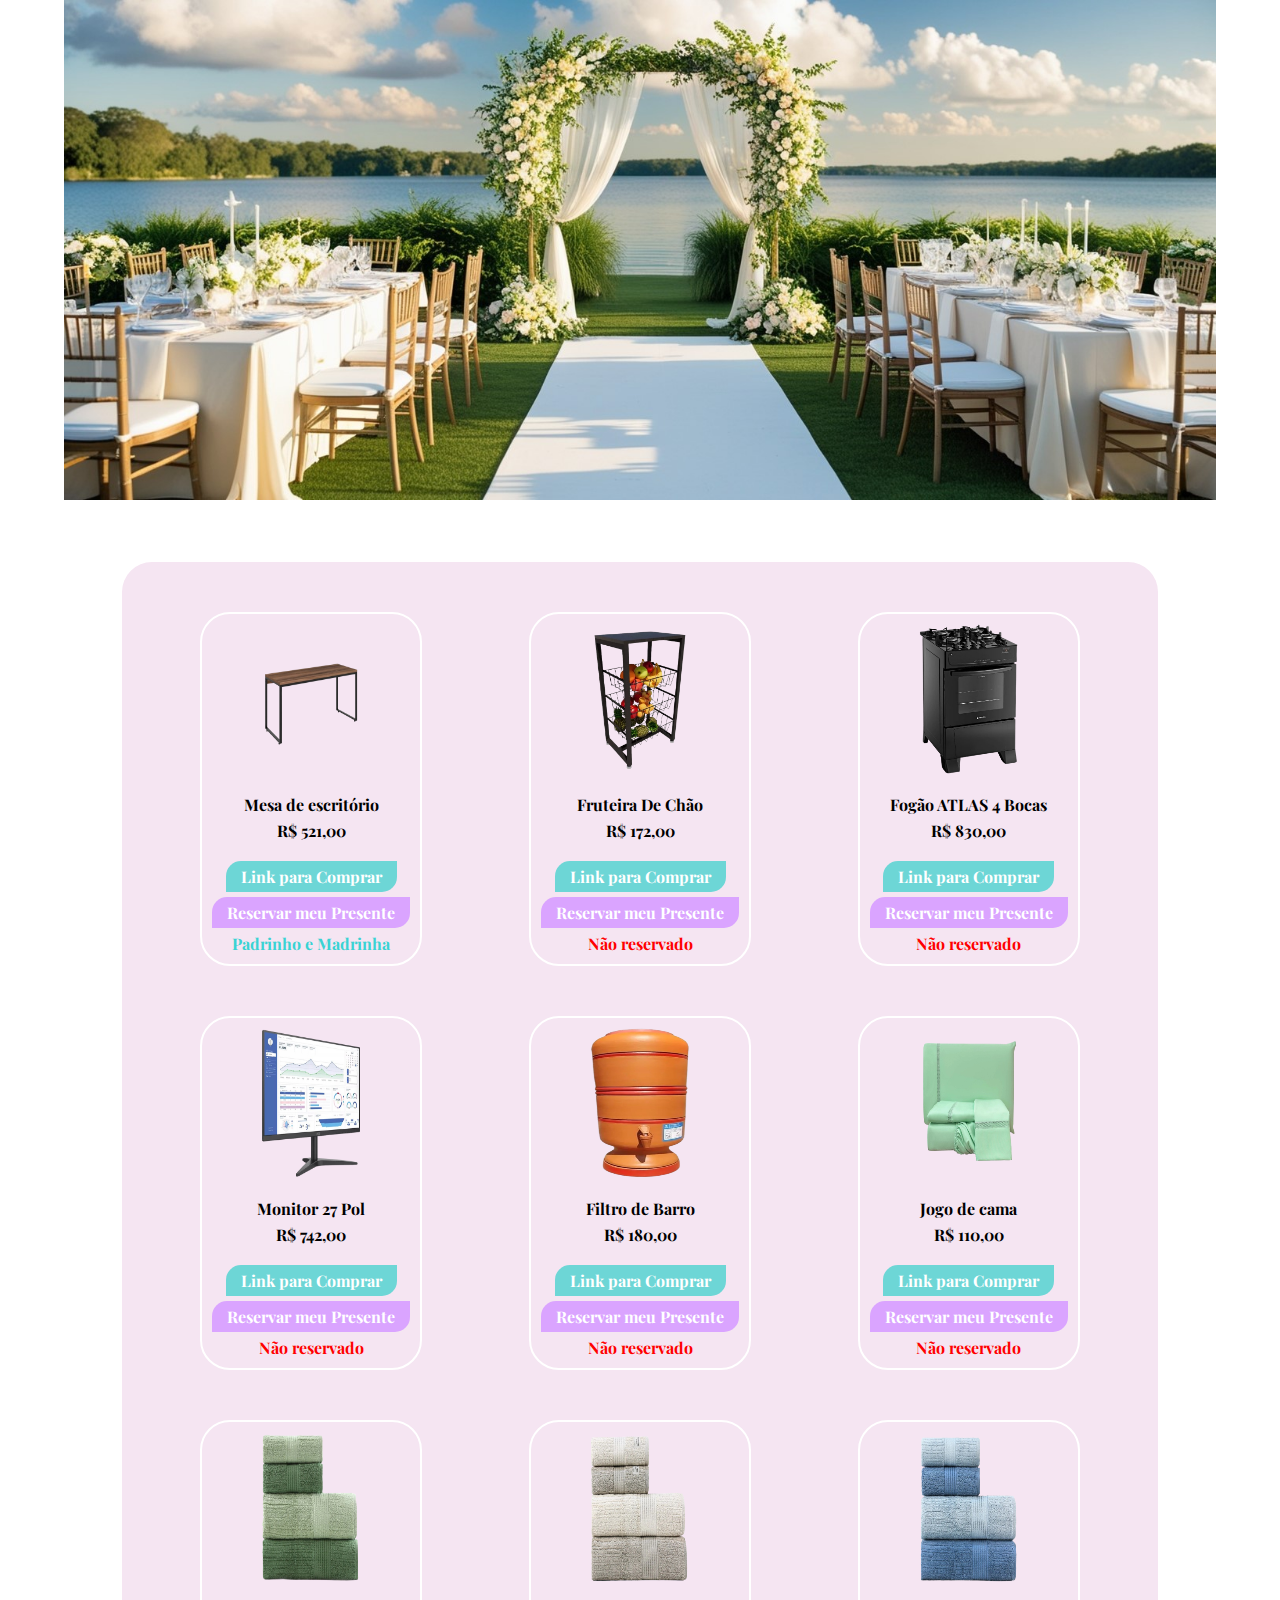
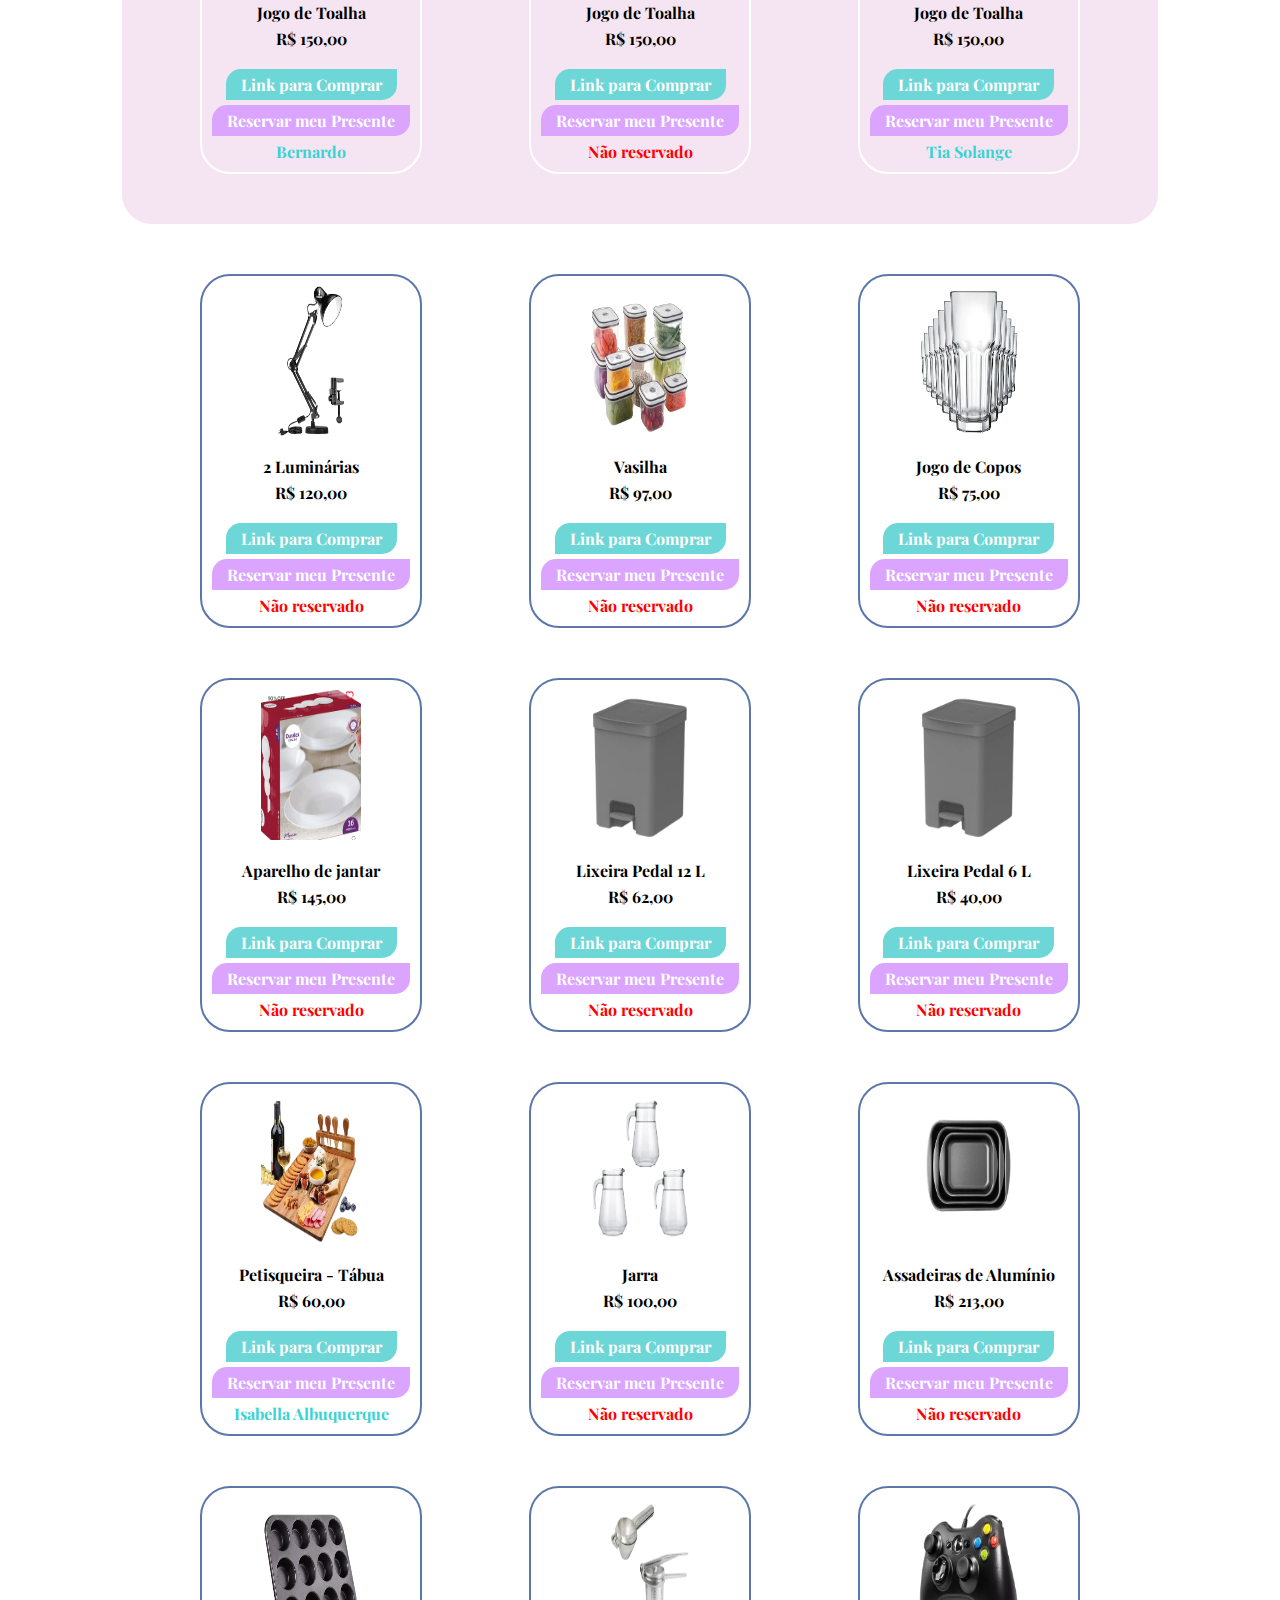
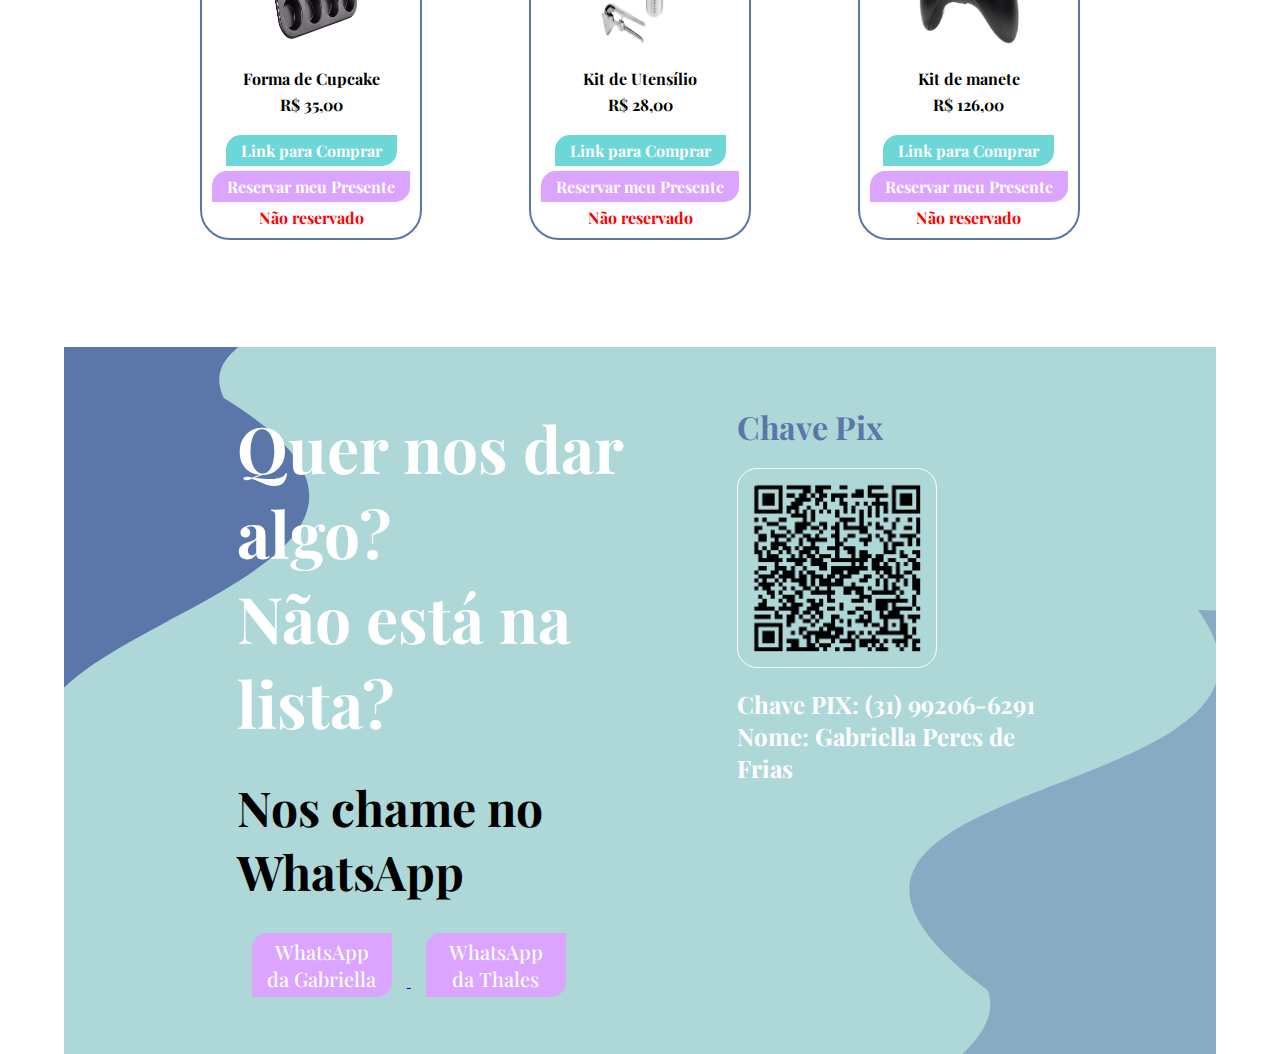
==== presentsList.html @ f5ca7edd "Bernado" ====
<!DOCTYPE html>
<html lang="pt-br">
<head>
    <meta charset="UTF-8">
    <meta name="viewport" content="width=device-width, initial-scale=1.0">
    <title>Thales & Gabriella</title>
    <link rel="stylesheet" href="styleList.css">
</head>
<body>

    <div class="apresentation">
        <img src="./assignments/banner.jpg" alt="Logo">

    </div>

    <div class="presents">
        <div>
            <div id="priority">

                <div id="item">
                    <img src="./assignments/itens/mesaescritório.png" alt="present1">
                    <div id="name-list">
                        <h5>Mesa de escritório</h5>
                        <h5>R$ 521,00</h5>
                    </div>
                    <div id="item-buttons">
                        <a href="https://www.mobly.com.br/mesa-de-escritorio-kuandra-nogal-e-preta-1003998.html?spall_source=especiais&custom_campaign=shop_pmax_1p_desks_and_office_tables&custom_source=google&custom_medium=cpc&gad_source=4&gclid=CjwKCAjw3624BhBAEiwAkxgTOrHjmh7e4DDHDjhn88ZBFizrBWQK5Ic9DNgytao1dRljSRfGmDB5BBoClmcQAvD_BwE" target="_blank" rel="noopener noreferrer">
                            <button class="default-button"><h5>Link para Comprar</h5></button>
                        </a>

                        <a href="https://api.whatsapp.com/send?phone=55031992066291&text=Olá!%20Gostaria%20de%20presentear%20com%20uma%20mesa%20de%20escritório!" target="_blank" rel="noopener noreferrer">
                            <button class="default-button detach"><h5>Reservar meu Presente</h5></button>
                        </a>
                        <h5 class="textGreen">Padrinho e Madrinha</h5>
                    </div>
                </div>

                <div id="item">
                    <img src="./assignments/itens/fruteira.png" alt="present1">
                    <div id="name-list">
                        <h5>Fruteira De Chão</h5>
                        <h5>R$ 172,00</h5>
                    </div>
                    <div id="item-buttons">
                        <a href="https://produto.mercadolivre.com.br/MLB-3390074797-fruteira-de-cho-em-aco-cozinha-suporte-bebedouro-preto-_JM?matt_tool=63065976&matt_word=&matt_source=google&matt_campaign_id=14302215534&matt_ad_group_id=154967597988&matt_match_type=&matt_network=g&matt_device=c&matt_creative=649487315899&matt_keyword=&matt_ad_position=&matt_ad_type=pla&matt_merchant_id=536139157&matt_product_id=MLB3390074797&matt_product_partition_id=1960832236233&matt_target_id=pla-1960832236233&cq_src=google_ads&cq_cmp=14302215534&cq_net=g&cq_plt=gp&cq_med=pla&gad_source=1&gclid=CjwKCAjw0t63BhAUEiwA5xP54Vy4h9uOBTqBxGV52U4F3Yks65NATd4y_Z4KqpwHAF-Oh0cDyLsN_xoCoXEQAvD_BwE" target="_blank" rel="noopener noreferrer">
                            <button class="default-button"><h5>Link para Comprar</h5></button>
                        </a>

                        <a href="https://api.whatsapp.com/send?phone=55031992066291&text=Olá!%20Gostaria%20de%20presentear%20com%20uma%20fruteira!" target="_blank" rel="noopener noreferrer">
                            <button class="default-button detach"><h5>Reservar meu Presente</h5></button>
                        </a>
                        <h5>Não reservado</h5>
                    </div>
                </div>

                <div id="item">
                    <img src="./assignments/itens/fogao.png" alt="present1">
                    <div id="name-list">
                        <h5>Fogão ATLAS 4 Bocas</h5>
                        <h5>R$ 830,00</h5>
                    </div>
                    <div id="item-buttons">
                        <a href="https://www.amazon.com.br/Atlas-M%C3%B4naco-Top-Glass-Acendimento/dp/B089WKK8N7/ref=asc_df_B089WKK8N7/?tag=googleshopp00-20&linkCode=df0&hvadid=709884460969&hvpos=&hvnetw=g&hvrand=13196631665254186489&hvpone=&hvptwo=&hvqmt=&hvdev=c&hvdvcmdl=&hvlocint=&hvlocphy=1001566&hvtargid=pla-993215059873&psc=1&mcid=801c6a973ff33cdc92ac0208add826c9&gad_source=1" target="_blank" rel="noopener noreferrer">
                            <button class="default-button"><h5>Link para Comprar</h5></button>
                        </a>

                        <a href="https://api.whatsapp.com/send?phone=55031992066291&text=Olá!%20Gostaria%20de%20presentear%20com%20um%20fogão%204%20bocas!" target="_blank" rel="noopener noreferrer">
                            <button class="default-button detach"><h5>Reservar meu Presente</h5></button>
                        </a>
                        <h5>Não reservado</h5>
                    </div>
                </div>

                <div id="item">
                    <img src="./assignments/itens/monitor.png" alt="present1">
                    <div id="name-list">
                        <h5>Monitor 27 Pol</h5>
                        <h5>R$ 742,00</h5>
                    </div>
                    <div id="item-buttons">
                        <a href="https://www.mercadolivre.com.br/monitor-gamer-aoc-b1-led-preto-127220v/p/MLB23210605?item_id=MLB3743058927&from=gshop&matt_tool=39437454&matt_word=&matt_source=google&matt_campaign_id=14303413652&matt_ad_group_id=125984292877&matt_match_type=&matt_network=g&matt_device=c&matt_creative=539354956548&matt_keyword=&matt_ad_position=&matt_ad_type=pla&matt_merchant_id=735098660&matt_product_id=MLB23210605-product&matt_product_partition_id=2269213519673&matt_target_id=aud-2264092954050:pla-2269213519673&cq_src=google_ads&cq_cmp=14303413652&cq_net=g&cq_plt=gp&cq_med=pla&gad_source=1&gclid=CjwKCAjw0t63BhAUEiwA5xP54RI8m-_hiDNHOG1oFNeLRHCeJEnhPobvWhyjLPQV4cDlGRYR2ACtmRoC040QAvD_BwE#reviews" target="_blank" rel="noopener noreferrer">
                            <button class="default-button"><h5>Link para Comprar</h5></button>
                        </a>

                        <a href="https://api.whatsapp.com/send?phone=55031992066291&text=Olá!%20Gostaria%20de%20presentear%20com%20um%20monitor!" target="_blank" rel="noopener noreferrer">
                            <button class="default-button detach"><h5>Reservar meu Presente</h5></button>
                        </a>
                        <h5>Não reservado</h5>
                    </div>
                </div>

                <div id="item">
                    <img src="./assignments/itens/filtro.png" alt="present1">
                    <div id="name-list">
                        <h5>Filtro de Barro</h5>
                        <h5>R$ 180,00</h5>
                    </div>
                    <div id="item-buttons">
                        <a href="https://www.amazon.com.br/Filtro-Barro-Litros-Litros-Tripla/dp/B0CJWR91D6/ref=asc_df_B0CJWR91D6/?tag=googleshopp00-20&linkCode=df0&hvadid=709964506265&hvpos=&hvnetw=g&hvrand=9336614200508796860&hvpone=&hvptwo=&hvqmt=&hvdev=c&hvdvcmdl=&hvlocint=&hvlocphy=1001566&hvtargid=pla-2245463288626&psc=1&mcid=0fa1f45ac6c538e6aee7309c51bd3e51&gad_source=1" target="_blank" rel="noopener noreferrer">
                            <button class="default-button"><h5>Link para Comprar</h5></button>
                        </a>

                        <a href="https://api.whatsapp.com/send?phone=55031992066291&text=Olá!%20Gostaria%20de%20presentear%20com%20um%20filtro%20de%20barro!" target="_blank" rel="noopener noreferrer">
                            <button class="default-button detach"><h5>Reservar meu Presente</h5></button>
                        </a>
                        <h5>Não reservado</h5>
                    </div>
                </div>

                <div id="item">
                    <img src="./assignments/itens/jogo-cama.png" alt="present1">
                    <div id="name-list">
                        <h5>Jogo de cama</h5>
                        <h5>R$ 110,00</h5>
                    </div>
                    <div id="item-buttons">
                        <a href="https://www.decorativaenxovais.com.br/cama-queen/jogo-cama-percal-300-fios-guipir-ponto-infinito-casal-04-pecas-tiffany" target="_blank" rel="noopener noreferrer">
                            <button class="default-button"><h5>Link para Comprar</h5></button>
                        </a>

                        <a href="https://api.whatsapp.com/send?phone=55031992066291&text=Olá!%20Gostaria%20de%20presentear%20com%20um%20jogo%20de%20cama%20casal!" target="_blank" rel="noopener noreferrer">
                            <button class="default-button detach"><h5>Reservar meu Presente</h5></button>
                        </a>
                        <h5>Não reservado</h5>
                    </div>
                </div>

                <div id="item">
                    <img src="./assignments/itens/jogo-toalha-verde.png" alt="present1">
                    <div id="name-list">
                        <h5>Jogo de Toalha</h5>
                        <h5>R$ 150,00</h5>
                    </div>
                    <div id="item-buttons">
                        <a href="https://www.firstclass.com.br/jogo-banho-4-pecas-chronos-fio-penteado---1246-1266-palme/p" target="_blank" rel="noopener noreferrer">
                            <button class="default-button"><h5>Link para Comprar</h5></button>
                        </a>

                        <a href="https://api.whatsapp.com/send?phone=55031992066291&text=Olá!%20Gostaria%20de%20presentear%20com%20um%20kit%20de%20toalhas%20verde!" target="_blank" rel="noopener noreferrer">
                            <button class="default-button detach"><h5>Reservar meu Presente</h5></button>
                        </a>
                        <h5 class="textGreen">Bernardo</h5>
                    </div>
                </div>

                <div id="item">
                    <img src="./assignments/itens/jogo-toalha-bege.png" alt="present1">
                    <div id="name-list">
                        <h5>Jogo de Toalha</h5>
                        <h5>R$ 150,00</h5>
                    </div>
                    <div id="item-buttons">
                        <a href="https://www.firstclass.com.br/jogo-banho-4-pecas-chronos-fio-penteado---7160-7130begeclaro---atmosfera/p" target="_blank" rel="noopener noreferrer">
                            <button class="default-button"><h5>Link para Comprar</h5></button>
                        </a>

                        <a href="https://api.whatsapp.com/send?phone=55031992066291&text=Olá!%20Gostaria%20de%20presentear%20com%20um%20kit%20de%20toalhas%20bege!" target="_blank" rel="noopener noreferrer">
                            <button class="default-button detach"><h5>Reservar meu Presente</h5></button>
                        </a>
                        <h5>Não reservado</h5>
                    </div>
                </div>

                <div id="item">
                    <img src="./assignments/itens/jogo-toalha.png" alt="present1">
                    <div id="name-list">
                        <h5>Jogo de Toalha</h5>
                        <h5>R$ 150,00</h5>
                    </div>
                    <div id="item-buttons">
                        <a href="https://www.firstclass.com.br/jogo-banho-4-pecas-chronos-fio-penteado---2566-2661-az-te/p" target="_blank" rel="noopener noreferrer">
                            <button class="default-button"><h5>Link para Comprar</h5></button>
                        </a>

                        <a href="https://api.whatsapp.com/send?phone=55031992066291&text=Olá!%20Gostaria%20de%20presentear%20com%20um%20kit%20de%20toalhas%20azul!" target="_blank" rel="noopener noreferrer">
                            <button class="default-button detach"><h5>Reservar meu Presente</h5></button>
                        </a>
                        <h5 class="textGreen">Tia Solange</h5>
                    </div>
                </div>


            </div>

            <div id="no-priority">

                <div id="item">
                    <img src="./assignments/itens/luminária.png" alt="present1">
                    <div id="name-list">
                        <h5>2 Luminárias</h5>
                        <h5>R$ 120,00</h5>
                    </div>
                    <div id="item-buttons">
                        <a href="https://www.leroymerlin.com.br/luminaria-pixar-lorben-abajur-de-mesa-articulada-com-garra-e-base-gt6035-b_1571063275?region=outros&gad_source=1&gclid=CjwKCAjw0t63BhAUEiwA5xP54UAWwXhHRI_KqqrD_ydHXe2zojZTNZFqWv5koM5sg9icnpOVlY-8vxoCUrIQAvD_BwE" target="_blank" rel="noopener noreferrer">
                            <button class="default-button"><h5>Link para Comprar</h5></button>
                        </a>

                        <a href="https://api.whatsapp.com/send?phone=55031992066291&text=Olá!%20Gostaria%20de%20presentear%20com%20duas%20luminarias!" target="_blank" rel="noopener noreferrer">
                            <button class="default-button detach"><h5>Reservar meu Presente</h5></button>
                        </a>
                        <h5>Não reservado</h5>
                    </div>
                </div>

                <div id="item">
                    <img src="./assignments/itens/vasilha.png" alt="present1">
                    <div id="name-list">
                        <h5>Vasilha</h5>
                        <h5>R$ 97,00</h5>
                    </div>
                    <div id="item-buttons">
                        <a href="https://www.mercadolivre.com.br/conjunto-10-potes-hermeticos-com-tampa-easy-open-electrolux/p/MLB23194311?item_id=MLB3747169740&from=gshop&matt_tool=63065976&matt_word=&matt_source=google&matt_campaign_id=14302215534&matt_ad_group_id=154967597988&matt_match_type=&matt_network=g&matt_device=c&matt_creative=649487315899&matt_keyword=&matt_ad_position=&matt_ad_type=pla&matt_merchant_id=735125422&matt_product_id=MLB23194311-product&matt_product_partition_id=1960832236313&matt_target_id=pla-1960832236313&cq_src=google_ads&cq_cmp=14302215534&cq_net=g&cq_plt=gp&cq_med=pla&gad_source=1&gclid=CjwKCAjw0t63BhAUEiwA5xP54XTNzB-6GHQUCNkCe-8nZDxzdM6zV1qxzTtBqiyJlEBWCfWfIJYzjxoCcA8QAvD_BwE" target="_blank" rel="noopener noreferrer">
                            <button class="default-button"><h5>Link para Comprar</h5></button>
                        </a>

                        <a href="https://api.whatsapp.com/send?phone=55031992066291&text=Olá!%20Gostaria%20de%20presentear%20com%20um%20kit%20de%20vasilha!" target="_blank" rel="noopener noreferrer">
                            <button class="default-button detach"><h5>Reservar meu Presente</h5></button>
                        </a>
                        <h5>Não reservado</h5>
                    </div>
                </div>

                <div id="item">
                    <img src="./assignments/itens/copo.png" alt="present1">
                    <div id="name-list">
                        <h5>Jogo de Copos</h5>
                        <h5>R$ 75,00</h5>
                    </div>
                    <div id="item-buttons">
                        <a href="https://www.nadir.com.br/jogo-de-copos-long-drink-bristol-nadir-410-ml--2711?pid=KIT_27110200760763_V188&srsltid=AfmBOopbq6KJZNjQTmZ-FLvECx63sA7j0rOr3uvOvz7oFMKAh8JEYHQU&quantidade=12" target="_blank" rel="noopener noreferrer">
                            <button class="default-button"><h5>Link para Comprar</h5></button>
                        </a>

                        <a href="https://api.whatsapp.com/send?phone=55031992066291&text=Olá!%20Gostaria%20de%20presentear%20com%20um%20kit%20de%20copo!" target="_blank" rel="noopener noreferrer">
                            <button class="default-button detach"><h5>Reservar meu Presente</h5></button>
                        </a>
                        <h5>Não reservado</h5>
                    </div>
                </div>

                <div id="item">
                    <img src="./assignments/itens/aparelho.png" alt="present1">
                    <div id="name-list">
                        <h5>Aparelho de jantar</h5>
                        <h5>R$ 145,00</h5>
                    </div>
                    <div id="item-buttons">
                        <a href="https://www.nadir.com.br/aparelho-de-jantar-menu-nadir-opaline-16-pecas--1643?pid=16430200938031&quantidade=16&gad_source=1&gclid=CjwKCAjw0t63BhAUEiwA5xP54Z6tfbeqk75cbzGaXLNAbO5btcn19J1UCHmgmRJxp8rSKo_sMP0UjBoC7lwQAvD_BwE" target="_blank" rel="noopener noreferrer">
                            <button class="default-button"><h5>Link para Comprar</h5></button>
                        </a>

                        <a href="https://api.whatsapp.com/send?phone=55031992066291&text=Olá!%20Gostaria%20de%20presentear%20com%20um%20aparelho%20de%20jantar!" target="_blank" rel="noopener noreferrer">
                            <button class="default-button detach"><h5>Reservar meu Presente</h5></button>
                        </a>
                        <h5>Não reservado</h5>
                    </div>
                </div>

                <div id="item">
                    <img src="./assignments/itens/lixeira1.png" alt="present1">
                    <div id="name-list">
                        <h5>Lixeira Pedal 12 L</h5>
                        <h5>R$ 62,00</h5>
                    </div>
                    <div id="item-buttons">
                        <a href="https://www.mercadolivre.com.br/lixeira-pedal-ctampa-12-litros-cozinhabanheiro-cestolixo/p/MLB19768241?item_id=MLB4745599106&from=gshop&matt_tool=63065976&matt_word=&matt_source=google&matt_campaign_id=14302215534&matt_ad_group_id=154967597988&matt_match_type=&matt_network=g&matt_device=c&matt_creative=649487315899&matt_keyword=&matt_ad_position=&matt_ad_type=pla&matt_merchant_id=735125422&matt_product_id=MLB19768241-product&matt_product_partition_id=1960832236233&matt_target_id=pla-1960832236233&cq_src=google_ads&cq_cmp=14302215534&cq_net=g&cq_plt=gp&cq_med=pla&gad_source=1&gclid=CjwKCAjw9eO3BhBNEiwAoc0-jVq2CZDh_nC6L67XzxBAsCEDHJPIzHJGb1g7vMR19LEiO64LLP64vBoCV4YQAvD_BwE" target="_blank" rel="noopener noreferrer">
                            <button class="default-button"><h5>Link para Comprar</h5></button>
                        </a>

                        <a href="https://api.whatsapp.com/send?phone=55031992066291&text=Olá!%20Gostaria%20de%20presentear%20com%20uma%20lixeira%20de%20pedal%2012L!" target="_blank" rel="noopener noreferrer">
                            <button class="default-button detach"><h5>Reservar meu Presente</h5></button>
                        </a>
                        <h5>Não reservado</h5>
                    </div>
                </div>

                <div id="item">
                    <img src="./assignments/itens/lixeira1.png" alt="present1">
                    <div id="name-list">
                        <h5>Lixeira Pedal 6 L</h5>
                        <h5>R$ 40,00</h5>
                    </div>
                    <div id="item-buttons">
                        <a href="https://www.mercadolivre.com.br/lixeira-com-pedal-6l-cozinha-banheiro-dual-trium-compacta/p/MLB19774585#wid%3DMLB4609187214%26sid%3Dsearch%26searchVariation%3DMLB19774585%26position%3D2%26search_layout%3Dgrid%26type%3Dproduct%26tracking_id%3D7d7e9e38-6237-4629-a204-9b94f2d1a676" target="_blank" rel="noopener noreferrer">
                            <button class="default-button"><h5>Link para Comprar</h5></button>
                        </a>

                        <a href="https://api.whatsapp.com/send?phone=55031992066291&text=Olá!%20Gostaria%20de%20presentear%20com%20uma%20lixeira%20de%20pedal%206L!" target="_blank" rel="noopener noreferrer">
                            <button class="default-button detach"><h5>Reservar meu Presente</h5></button>
                        </a>
                        <h5>Não reservado</h5>
                    </div>
                </div>

                <div id="item">
                    <img src="./assignments/itens/petisqueira.png" alt="present1">
                    <div id="name-list">
                        <h5>Petisqueira - Tábua</h5>
                        <h5>R$ 60,00</h5>
                    </div>
                    <div id="item-buttons">
                        <a href="https://produto.mercadolivre.com.br/MLB-3576453867-tabua-queijos-e-frios-kit-espatulas-04-pecas-_JM?matt_tool=63065976&matt_word=&matt_source=google&matt_campaign_id=14302215534&matt_ad_group_id=154967597988&matt_match_type=&matt_network=g&matt_device=c&matt_creative=649487315899&matt_keyword=&matt_ad_position=&matt_ad_type=pla&matt_merchant_id=5362811175&matt_product_id=MLB3576453867&matt_product_partition_id=1960832236313&matt_target_id=pla-1960832236313&cq_src=google_ads&cq_cmp=14302215534&cq_net=g&cq_plt=gp&cq_med=pla&gad_source=1&gclid=CjwKCAjw0t63BhAUEiwA5xP54XU9jDsHYO3t2JWCWYJxEWoq-BMI1lBQDQTaSPSeS8fNlkaXTeLFJhoCly8QAvD_BwE" target="_blank" rel="noopener noreferrer">
                            <button class="default-button"><h5>Link para Comprar</h5></button>
                        </a>

                        <a href="https://api.whatsapp.com/send?phone=55031992066291&text=Olá!%20Gostaria%20de%20presentear%20com%20uma%20petisqueira!" target="_blank" rel="noopener noreferrer">
                            <button class="default-button detach"><h5>Reservar meu Presente</h5></button>
                        </a>
                        <h5 class="textGreen">Isabella Albuquerque</h5>
                    </div>
                </div>

                <div id="item">
                    <img src="./assignments/itens/jarra.png" alt="present1">
                    <div id="name-list">
                        <h5>Jarra</h5>
                        <h5>R$ 100,00</h5>
                    </div>
                    <div id="item-buttons">
                        <a href="https://www.mercadolivre.com.br/jogo-de-3-jarras-bar-sempre-sucos-ou-drinks-15l-nadir-figue/p/MLB28983653?item_id=MLB3680232519&from=gshop&matt_tool=68506710&matt_word=&matt_source=google&matt_campaign_id=14302215504&matt_ad_group_id=154967597028&matt_match_type=&matt_network=g&matt_device=c&matt_creative=649487315881&matt_keyword=&matt_ad_position=&matt_ad_type=pla&matt_merchant_id=735098660&matt_product_id=MLB28983653-product&matt_product_partition_id=2014536770767&matt_target_id=pla-2014536770767&cq_src=google_ads&cq_cmp=14302215504&cq_net=g&cq_plt=gp&cq_med=pla&gad_source=1&gclid=CjwKCAjw0t63BhAUEiwA5xP54SSa1uRmyAecQeItX-kM1GH17QhE0G2zliqX8yI42pHWcJ6AQUSlshoCQyIQAvD_BwE" target="_blank" rel="noopener noreferrer">
                            <button class="default-button"><h5>Link para Comprar</h5></button>
                        </a>

                        <a href="https://api.whatsapp.com/send?phone=55031992066291&text=Olá!%20Gostaria%20de%20presentear%20com%20três%20jarras!" target="_blank" rel="noopener noreferrer">
                            <button class="default-button detach"><h5>Reservar meu Presente</h5></button>
                        </a>
                        <h5>Não reservado</h5>
                    </div>
                </div>

                <div id="item">
                    <img src="./assignments/itens/assadeira site.png" alt="present1">
                    <div id="name-list">
                        <h5>Assadeiras de Alumínio</h5>
                        <h5>R$ 213,00</h5>
                    </div>
                    <div id="item-buttons">
                        <a href="https://www.amazon.com.br/Assadeiras-Alum%C3%ADnio-Revestimento-Antiaderente-Tramontina/dp/B008R7SQ40?source=ps-sl-shoppingads-lpcontext&ref_=fplfs&smid=A1ZZFT5FULY4LN&th=1" target="_blank" rel="noopener noreferrer">
                            <button class="default-button"><h5>Link para Comprar</h5></button>
                        </a>

                        <a href="https://api.whatsapp.com/send?phone=55031992066291&text=Olá!%20Gostaria%20de%20presentear%20com%20kit%20de%20assadeira!" target="_blank" rel="noopener noreferrer">
                            <button class="default-button detach"><h5>Reservar meu Presente</h5></button>
                        </a>
                        <h5>Não reservado</h5>
                    </div>
                </div>

                <div id="item">
                    <img src="./assignments/itens/Forma Cupcake.png" alt="present1">
                    <div id="name-list">
                        <h5>Forma de Cupcake</h5>
                        <h5>R$ 35,00</h5>
                    </div>
                    <div id="item-buttons">
                        <a href="https://www.mercadolivre.com.br/kit-2-forma-assadeira-cupcake-12-cavidades-com-antiaderente-cor-preto/p/MLB32113668?item_id=MLB4764071980&from=gshop&matt_tool=63065976&matt_word=&matt_source=google&matt_campaign_id=14302215534&matt_ad_group_id=154967597988&matt_match_type=&matt_network=g&matt_device=c&matt_creative=649487315899&matt_keyword=&matt_ad_position=&matt_ad_type=pla&matt_merchant_id=735098660&matt_product_id=MLB32113668-product&matt_product_partition_id=1960832236313&matt_target_id=pla-1960832236313&cq_src=google_ads&cq_cmp=14302215534&cq_net=g&cq_plt=gp&cq_med=pla&gad_source=1&gclid=CjwKCAjw0t63BhAUEiwA5xP54RKAa5J_q9U1DVRMsNxY7VB34sTHW_lcAGJXzxTMI1bpiNwFWGtBfRoCofsQAvD_BwE" target="_blank" rel="noopener noreferrer">
                            <button class="default-button"><h5>Link para Comprar</h5></button>
                        </a>

                        <a href="https://api.whatsapp.com/send?phone=55031992066291&text=Olá!%20Gostaria%20de%20presentear%20com%20duas%20formas%20de%20cupcake!" target="_blank" rel="noopener noreferrer">
                            <button class="default-button detach"><h5>Reservar meu Presente</h5></button>
                        </a>
                        <h5>Não reservado</h5>
                    </div>
                </div>

                <div id="item">
                    <img src="./assignments/itens/kitUtensilio.png" alt="present1">
                    <div id="name-list">
                        <h5>Kit de Utensílio</h5>
                        <h5>R$ 28,00</h5>
                    </div>
                    <div id="item-buttons">
                        <a href="https://shopee.com.br/product/447256196/22295723740?d_id=0c94a&uls_trackid=5105in8m00i3&utm_content=41oeortE2cymY5q2P4V7oFGy6TF5" target="_blank" rel="noopener noreferrer">
                            <button class="default-button"><h5>Link para Comprar</h5></button>
                        </a>

                        <a href="https://api.whatsapp.com/send?phone=55031992066291&text=Olá!%20Gostaria%20de%20presentear%20com%20um%20kit%20de%20utensílios%20de%20cozinha!" target="_blank" rel="noopener noreferrer">
                            <button class="default-button detach"><h5>Reservar meu Presente</h5></button>
                        </a>
                        <h5>Não reservado</h5>
                    </div>
                </div>

                <div id="item">
                    <img src="./assignments/itens/manete.png" alt="present1">
                    <div id="name-list">
                        <h5>Kit de manete</h5>
                        <h5>R$ 126,00</h5>
                    </div>
                    <div id="item-buttons">
                        <a href="https://produto.mercadolivre.com.br/MLB-3742308085-kit-2-controle-com-fio-para-video-game-xbox-360-pc-game-pass-_JM?matt_tool=86203044&matt_word=&matt_source=google&matt_campaign_id=14303413802&matt_ad_group_id=137671955270&matt_match_type=&matt_network=g&matt_device=c&matt_creative=584295662828&matt_keyword=&matt_ad_position=&matt_ad_type=pla&matt_merchant_id=510564484&matt_product_id=MLB3742308085&matt_product_partition_id=2269459723103&matt_target_id=aud-2264092954050:pla-2269459723103&cq_src=google_ads&cq_cmp=14303413802&cq_net=g&cq_plt=gp&cq_med=pla&gad_source=4&gclid=CjwKCAjw0t63BhAUEiwA5xP54ew5rvoj4ebc58blw-WbT2yX9Wde2AEN6pIpefnsurUbHvhMq_0YjxoC10oQAvD_BwE" target="_blank" rel="noopener noreferrer">
                            <button class="default-button"><h5>Link para Comprar</h5></button>
                        </a>

                        <a href="https://api.whatsapp.com/send?phone=55031992066291&text=Olá!%20Gostaria%20de%20presentear%20com%20um%20kit%20de%20manete!" target="_blank" rel="noopener noreferrer">
                            <button class="default-button detach"><h5>Reservar meu Presente</h5></button>
                        </a>
                        <h5>Não reservado</h5>
                    </div>
                </div>

            </div>

        </div>

    </div>

    <div class="listPresents">
        <svg id="svg1" xmlns="http://www.w3.org/2000/svg" width="256" height="362" viewBox="0 0 256 362" fill="none">
            <path d="M192.403 50.2303C411.23 183.886 -14 222 68.2199 322.72C-53 437 -216.221 269.141 -224.721 170.899C-233.22 72.6578 -138.378 8.79338 -38.9628 0.192107C341.597 6.85889 163.584 -10.4879 192.403 50.2303Z" fill="#5B77AA"/>
        </svg>
        <div class="title">
            <div id="title-list">
                <h1>
                    <span id="textWhite">
                        Quer nos dar algo?<br> 
                        Não está na lista?
                    </span>
                </h1>
                <div class="text">
                    <h2>Nos chame no WhatsApp</h2>
                    <div>
                        <a href="https://api.whatsapp.com/send/?phone=553192066291" target="_blank">
                            <button class="default-button detach">
                                WhatsApp da Gabriella
                            </button>    
                        </a>
                        
                        <a href="https://api.whatsapp.com/send/?phone=5531985709902" target="_blank">
                            <button class="default-button detach">
                                WhatsApp da Thales
                            </button>    
                        </a>
                    </div>
                </div>                
            </div>
            <div class="pix">
                <h3>Chave Pix</h3>
                <img class="control-pix" src="./assignments/chavePix.png" alt="A good picture of both" class="list">
                <h4>
                    Chave PIX: (31) 99206-6291<br>
                    Nome: Gabriella Peres de Frias 
                </h4>
            </div>
        </div>
        <svg id="svg2" width="209" height="335" viewBox="0 0 209 335" fill="none" xmlns="http://www.w3.org/2000/svg">
            <path d="M53.6855 258.071C-147.029 108.696 293.898 135.704 195.901 0.66582C292.721 0.432942 466.563 76.8046 466.797 174.01C467.031 271.216 370.141 326.112 273.32 326.345C-139 349.5 76.6156 320.097 53.6855 258.071Z" fill="#5B77AA" fill-opacity="0.466667"/>
        </svg>
    </div>
    
</body>
</html>
---- styleList.css ----
@import url('https://fonts.googleapis.com/css2?family=Playfair+Display:ital,wght@0,400..900;1,400..900&display=swap');

* {
    padding: 0px;
    margin: 0px;
    box-sizing: border-box;

    font-family: "Playfair Display";
}

body {
    padding: 0% 5%;
    margin: auto;
    margin-top: 0px;
    max-width: 2500px;
}

.header{
    height: 70px;
    padding-right: 10%;
}

h1{
    font-size: 64px;
}

h2{
    font-size: 48px;
}

h3{
    font-size: 32px;
}

h4{
    font-size: 24px;
}

h5{
    font-size: 16px;
}

.textBlue{
    color: #5B77AA;
}

.textGreen{
    color: #39D3D3; 
}

#textWhite{
    color: #fff;
}

span.topButton {
    display: flex;
    align-items: center;
    justify-content: end;
    padding: 20px 15px 20px;
    gap: 25px;
}

button{
    border-radius: 15px 0px;
    padding: 5px 15px 5px 15px ;
    border: none;

    color: #fff;
    font-weight: 500;
    font-style: normal;
    font-size: 20px;

    cursor: pointer;
}

.default-button {
    background: #6DD6D6;
}

.detach {
    background: #DAA4FF;
}

.apresentation > img {
    width: 100%;
    max-height: 500px;
}


.presents {
    padding: 5%;

}

.presents > div {
    margin: auto;
    text-align: center;

}

#priority, #no-priority{
    display: grid;
    grid-template-columns: repeat(auto-fill, minmax(200px, 1fr));
    gap: 50px;
    row-gap: 50px;

    
    justify-items: center;
    margin: auto;
    padding: 50px;
    max-width: 1300px;
}

#priority {
    background-color: #F5E5F2;
    border-radius: 30px;
}

#priority > div > img, #no-priority > div > img {
    width: 100px;
    height: 150px;
}

#item{
    display: flex;
    flex-direction: column;
    justify-content: center;
    align-items: center;
    padding: 10px;
    gap: 20px;
}

#priority > #item {
    border: #fff solid 2px;
    border-radius: 30px;
}

#name-list {
    display: flex;
    flex-direction: column;
    justify-content: center;
    gap: 5px
}

#item-buttons {
    display: flex;
    flex-direction: column;
    justify-content: center;
    gap: 5px;
}

#item-buttons > h5 {
    color: red;
}

#item-buttons > .textGreen {
    color: #39D3D3; 
}

#no-priority > #item {
    border: #5B77AA solid 2px;
    border-radius: 30px;
}


.listPresents{
    display: flex;
    justify-content: space-around;
    align-items: center;
    position: relative;
    width: 100%;    
    background: #AED8D8;
    overflow: hidden;
}

.text {
    display: flex;
    flex-direction: column;
    gap: 30px;
}

.text > div {
    row-gap: 10px;  

}

.text > div > a > button {
    width: 140px;
    margin: 0% 3%;
}


#svg1, #svg2 {
    position: absolute;
    width: 30%;
    height: 70%;
}


#svg1 {
    top: -20px;
    left: -100px;
}

#svg2 {
    bottom: -50px;
    right: -20px;
}

.title {
    display: flex;
    justify-content: space-around;
    width: 70%;
    padding: 5% 0px;
    z-index: 2; 
}

#title-list {
    display: flex;
    flex-direction: column;
    gap: 30px;
}

.title > img {
    max-width: 500px;
}

.pix {
    display: flex;
    flex-direction: column;   
    gap: 20px;
}

.pix > h3 {
    color: #5B77AA;
}

.pix > h4 {
    color: #fff;
}

.control-pix {
    width: 200px;
    height: 200px;

    border: #fff solid 1px;
    border-radius: 10%;
}

@media (max-width: 1208px) {

    .title {
        display: flex;

        justify-content: space-around;
        width: 70%;
        padding: 5% 0px;
        z-index: 2; 
        gap: 50px;
    }

    #title-list{
        margin-left: 10%;
    }
    
    h1{
        font-size: 48px;
    }
    
    h2{
        font-size: 24px;
    }
    
    h3{
        font-size: 24px;
    }

    h3{
        font-size: 18px;
    }

    #svg1 {
        top: -120px;
        left: -100px;
    }
    
    #svg2 {
        bottom: -100px;
        right: -20px;
    }

    .control-pix {
        width: 150px;
        height: 150px;
    
        border: #fff solid 1px;
        border-radius: 10%;
    }

}

@media (max-width: 800px) {

    .title {
        flex-direction: column;
    }

    .text > div > a > button {
        margin: 5px;
    }

}



@media (max-width: 600px) {

    .title {
        display: flex;
        justify-content: space-around;
        width: 90%;

        z-index: 2; 
    }

    .text > div > a > button {
        margin: 5px;
    }

}
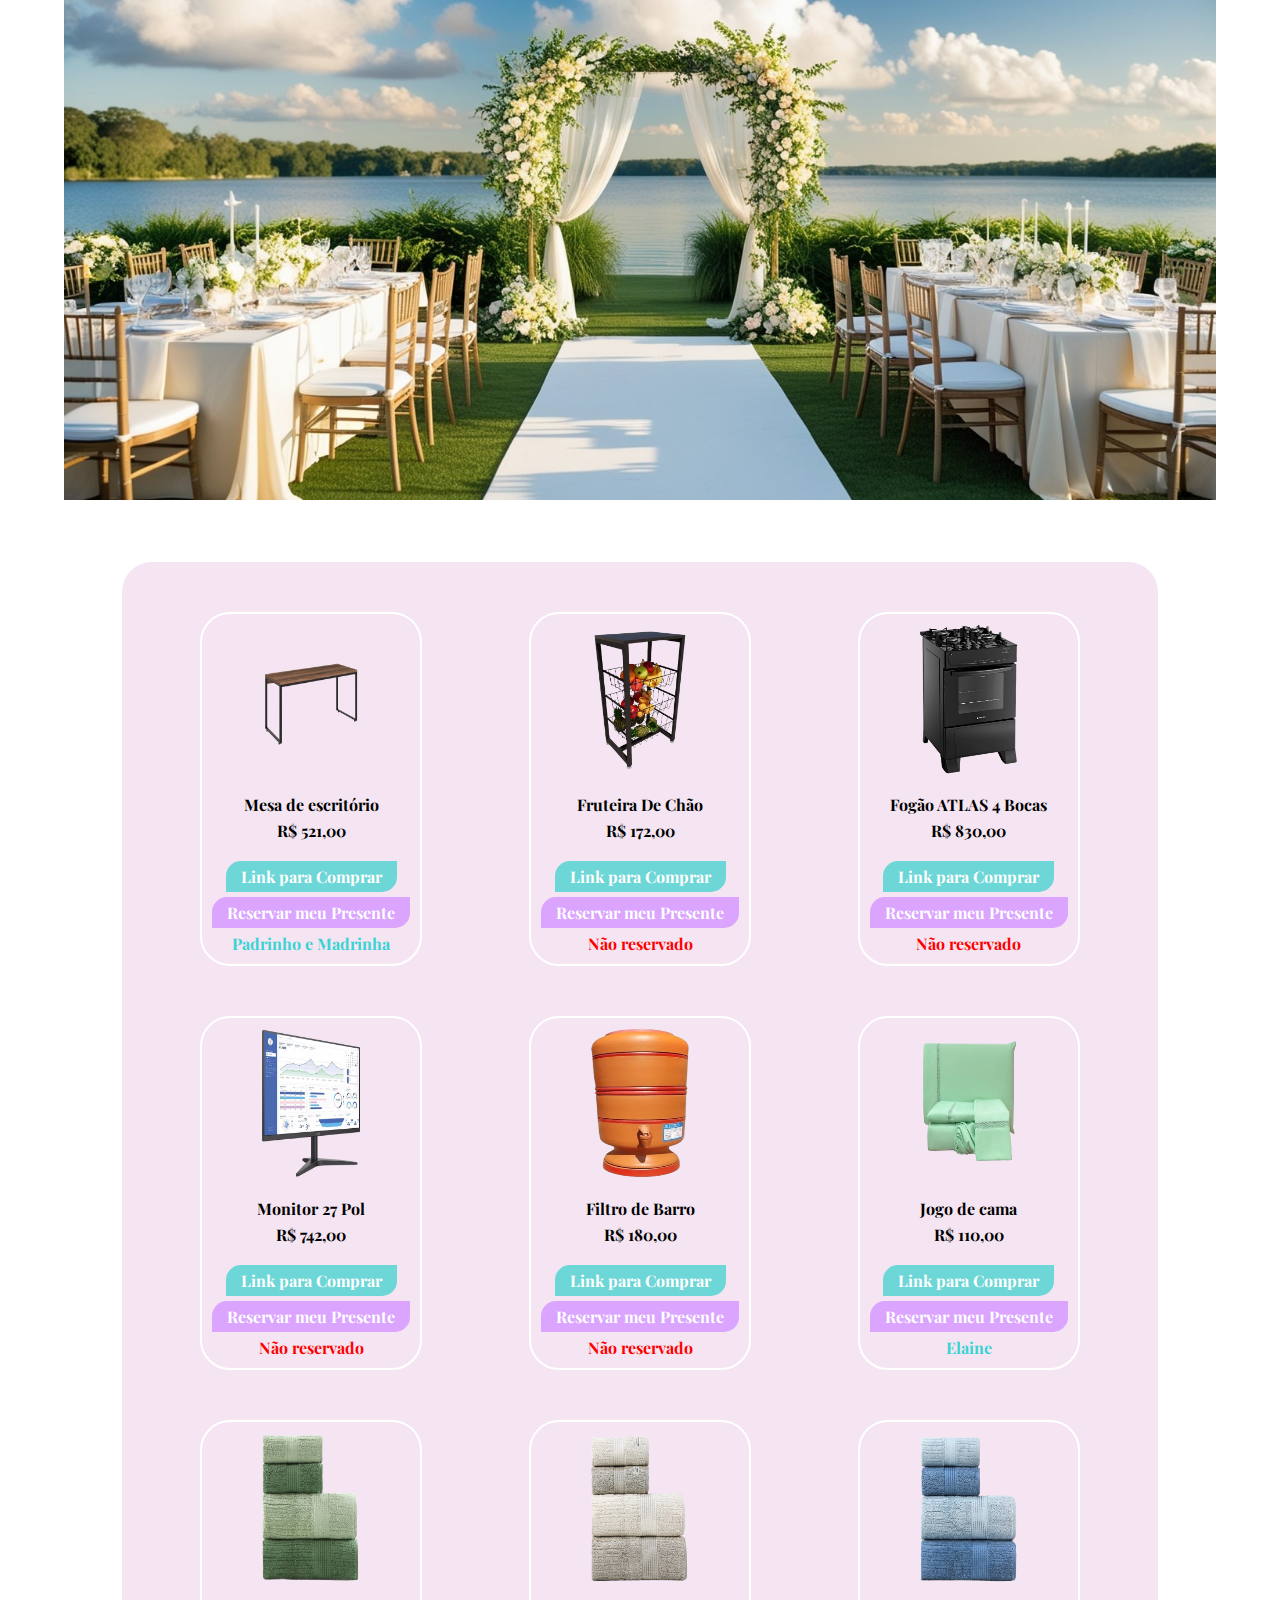
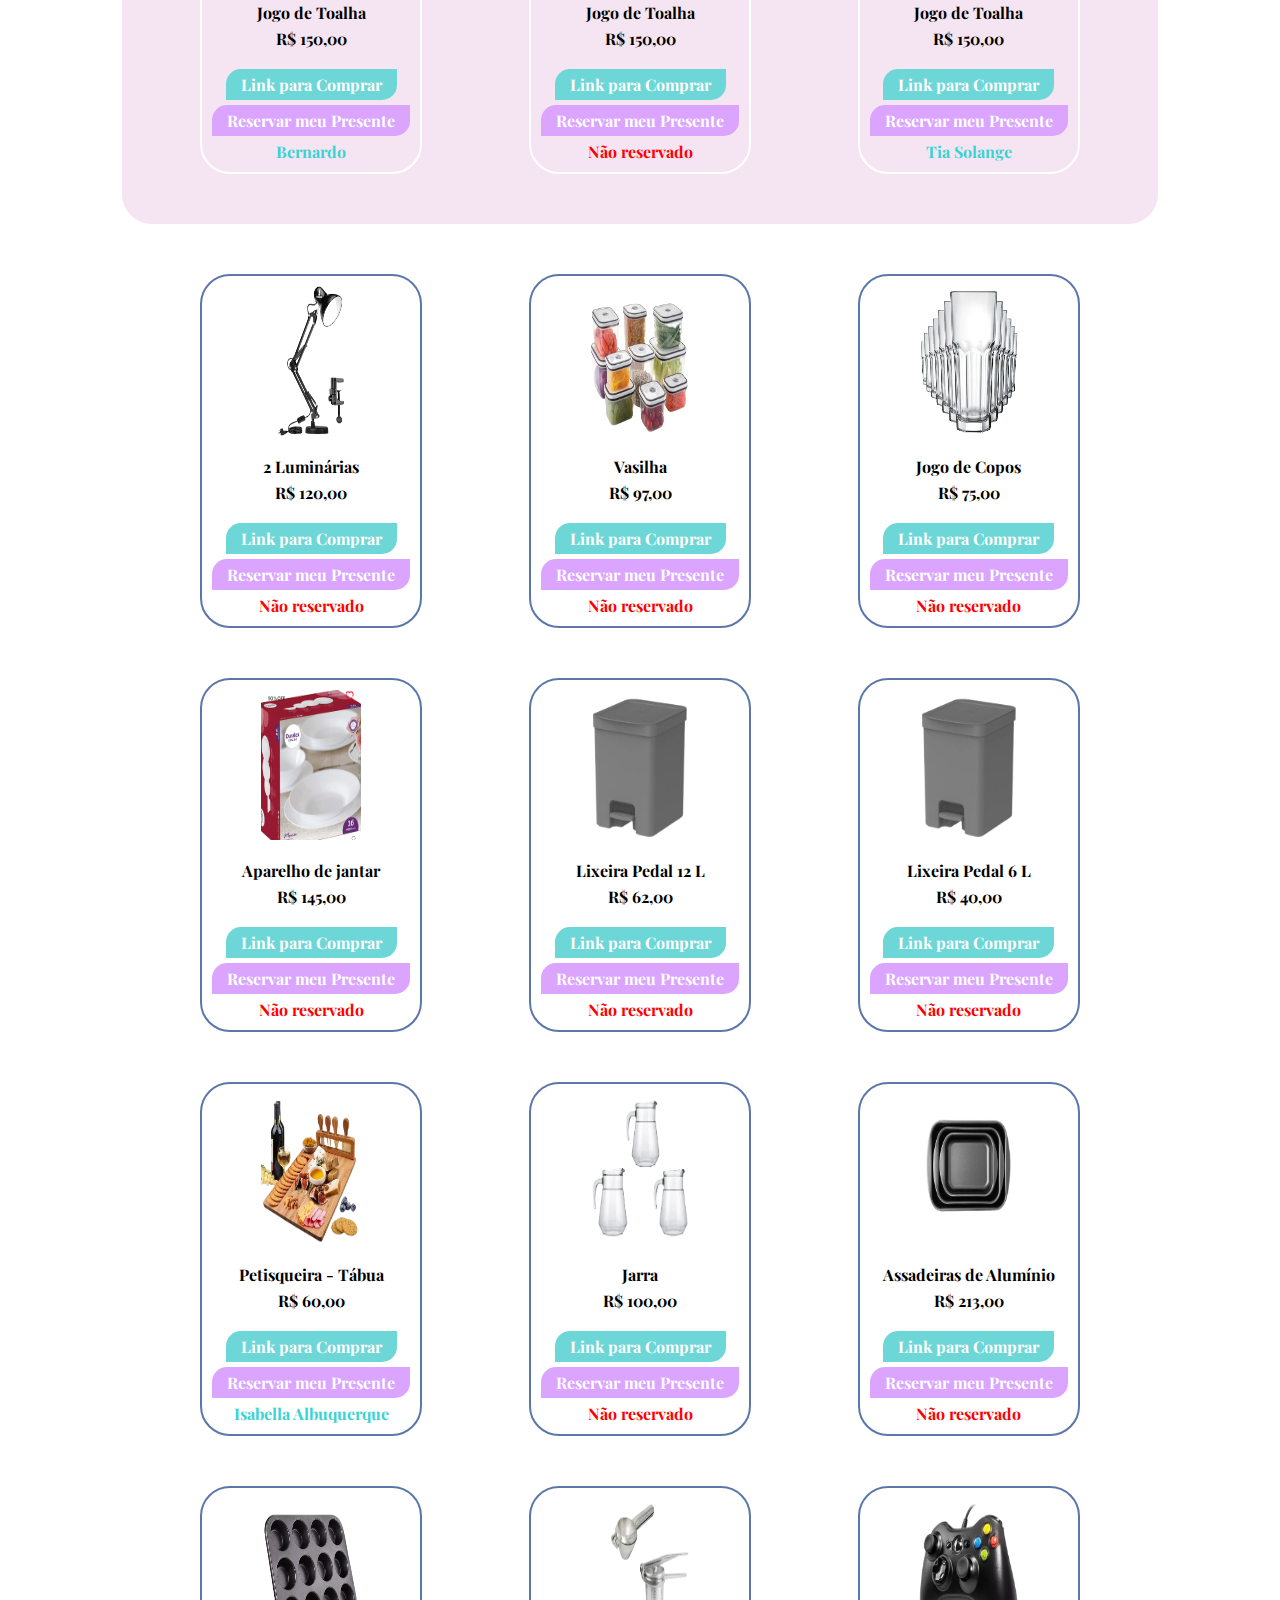
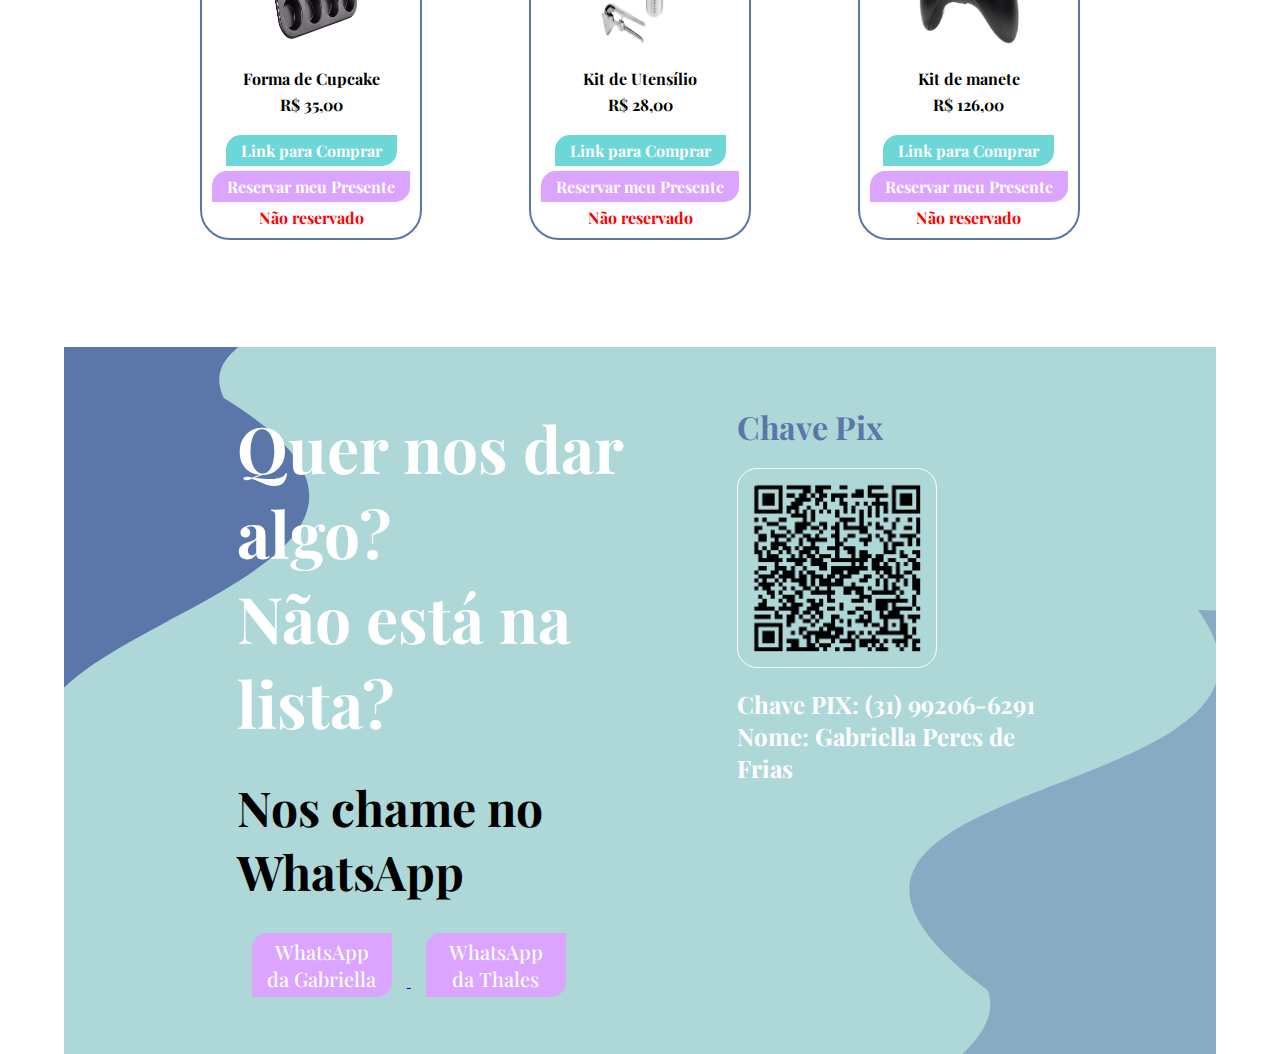
==== commit a5c35337: "Elaine" ====
--- a/presentsList.html
+++ b/presentsList.html
@@ -121,7 +121,7 @@
                         <a href="https://api.whatsapp.com/send?phone=55031992066291&text=Olá!%20Gostaria%20de%20presentear%20com%20um%20jogo%20de%20cama%20casal!" target="_blank" rel="noopener noreferrer">
                             <button class="default-button detach"><h5>Reservar meu Presente</h5></button>
                         </a>
-                        <h5>Não reservado</h5>
+                        <h5 class="textGreen">Elaine</h5>
                     </div>
                 </div>
 
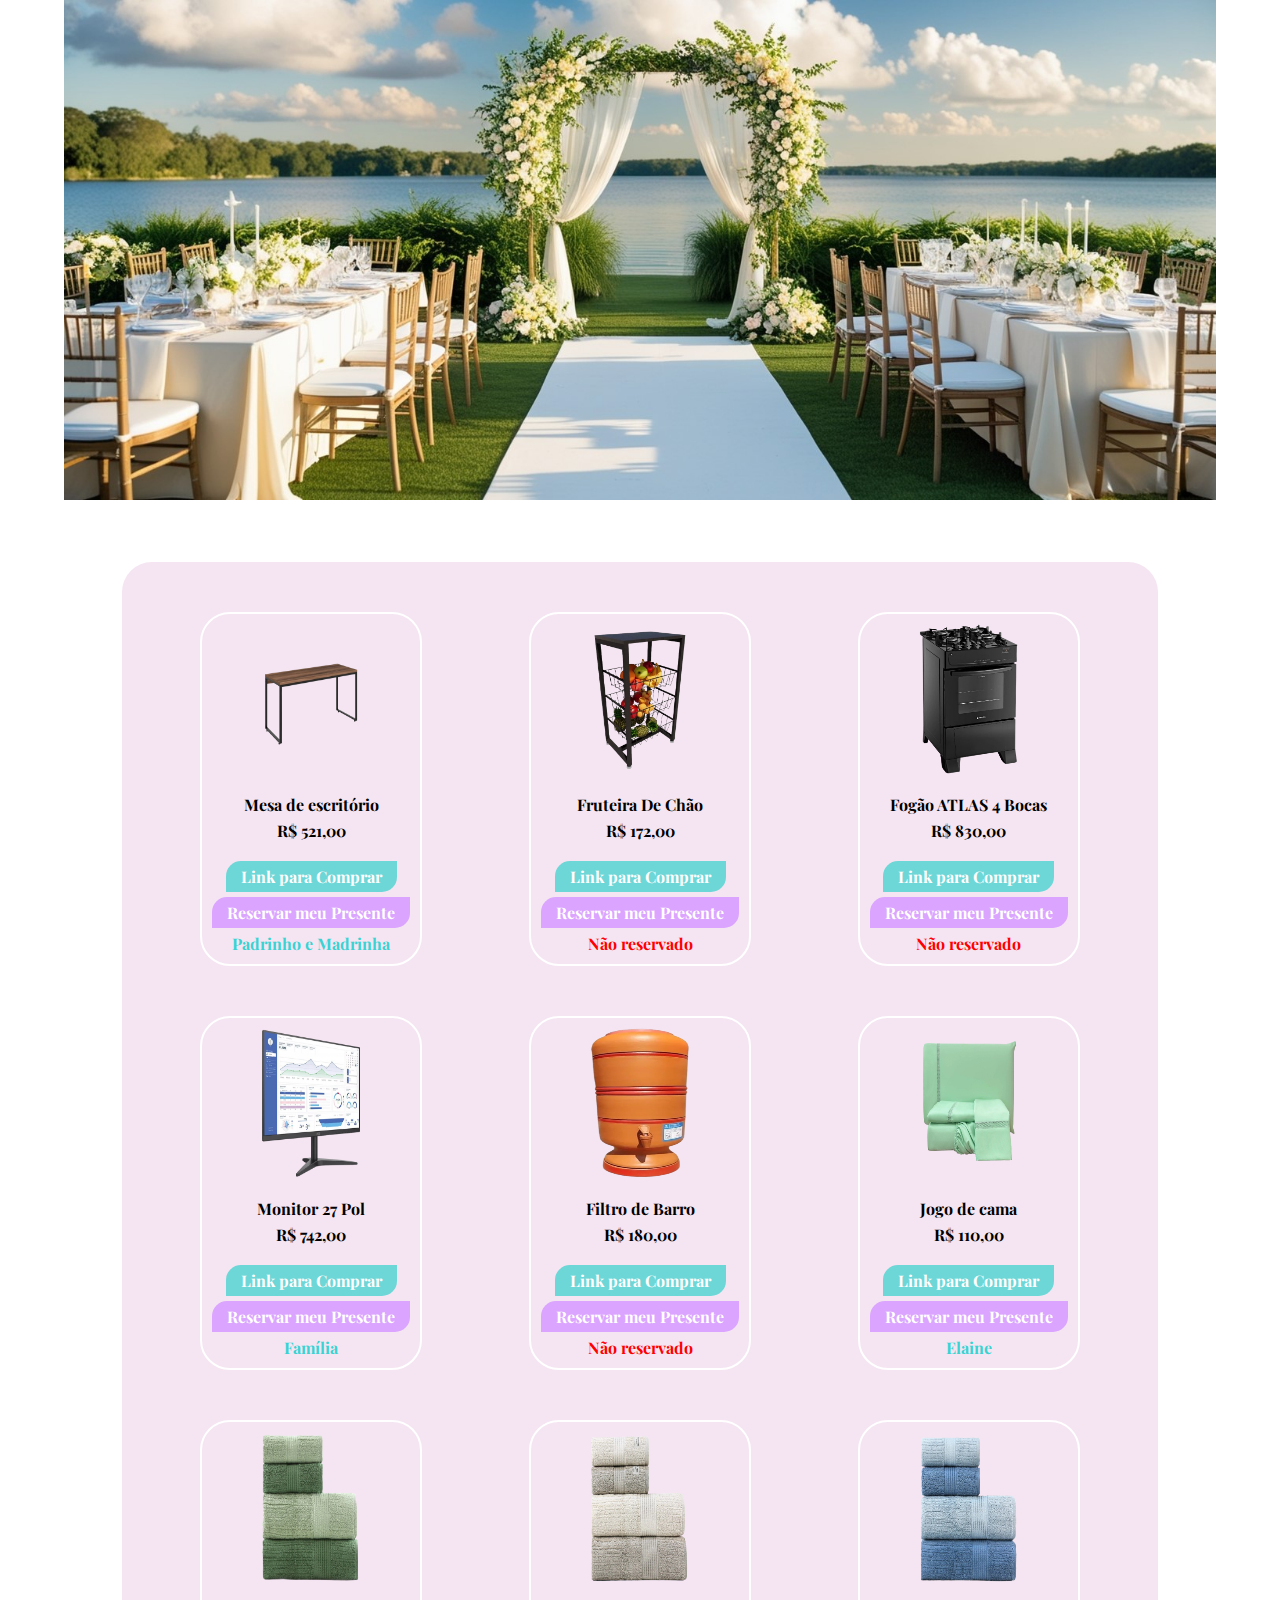
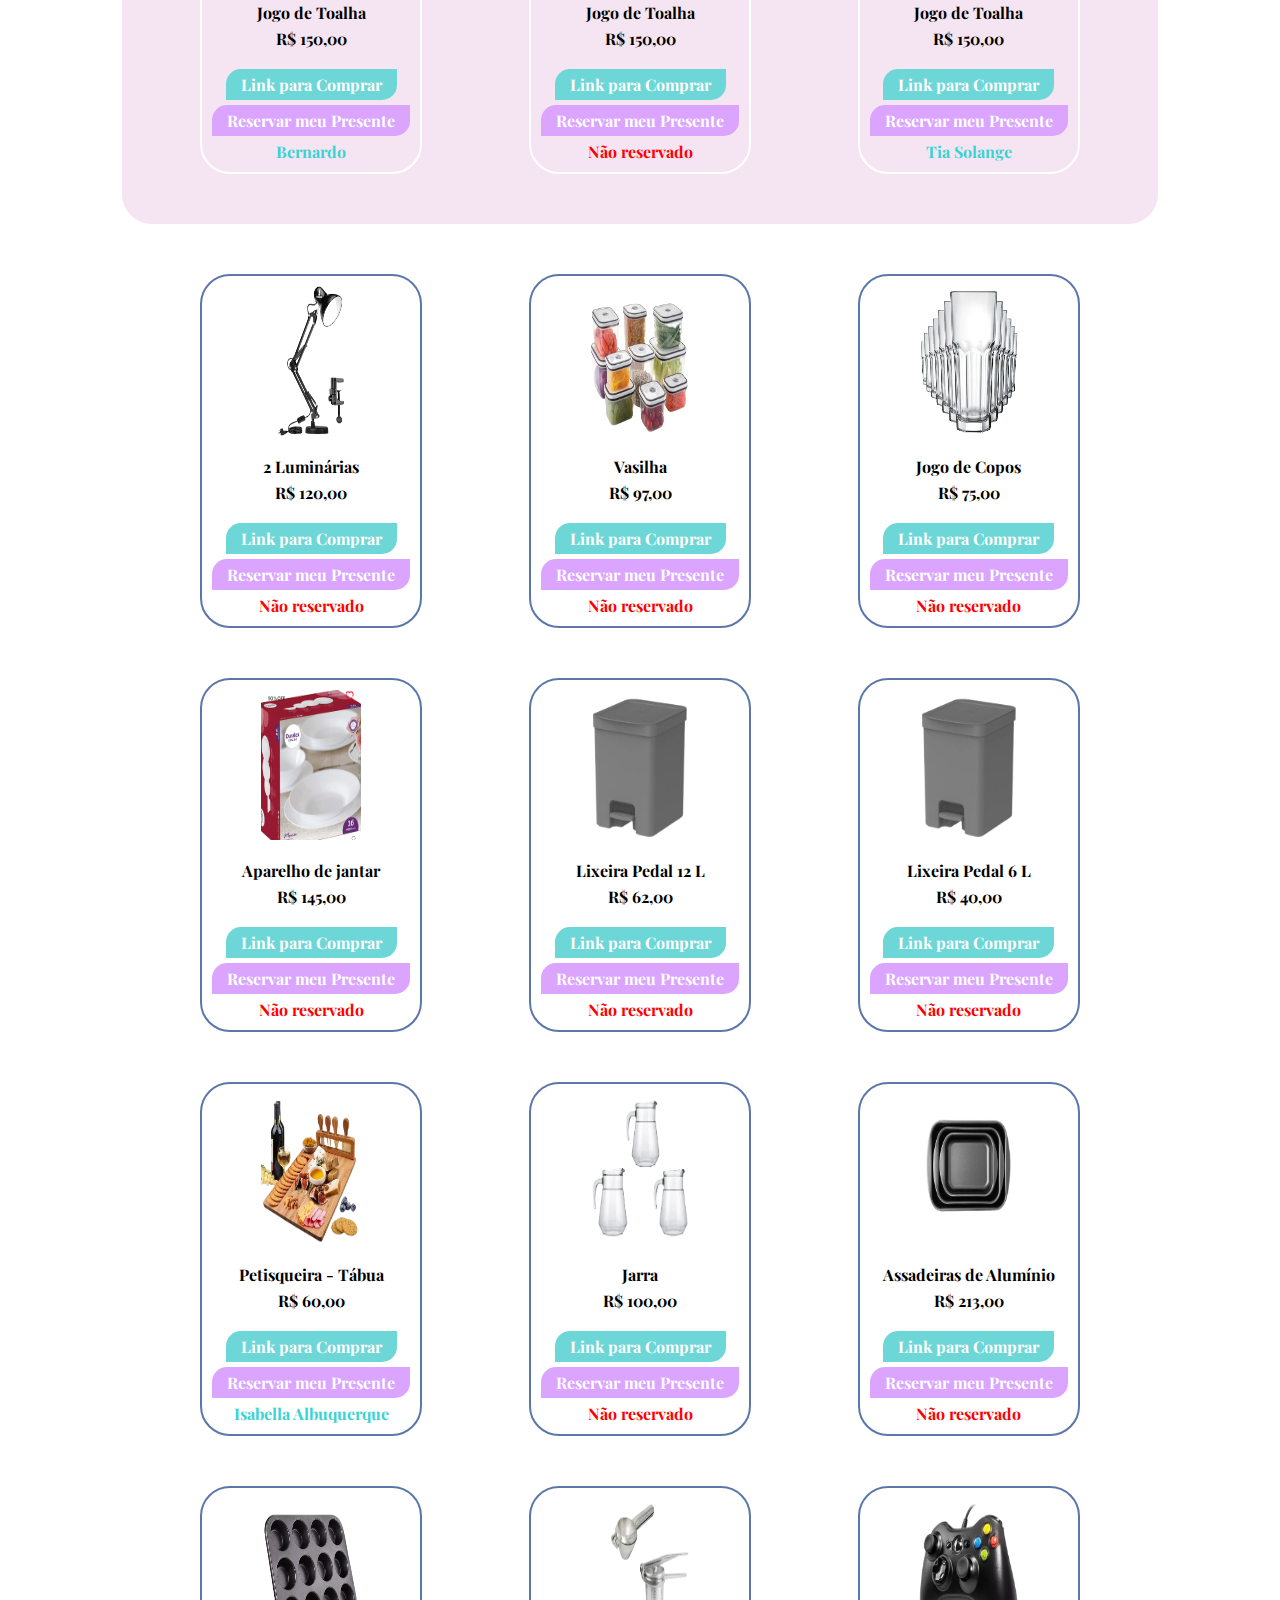
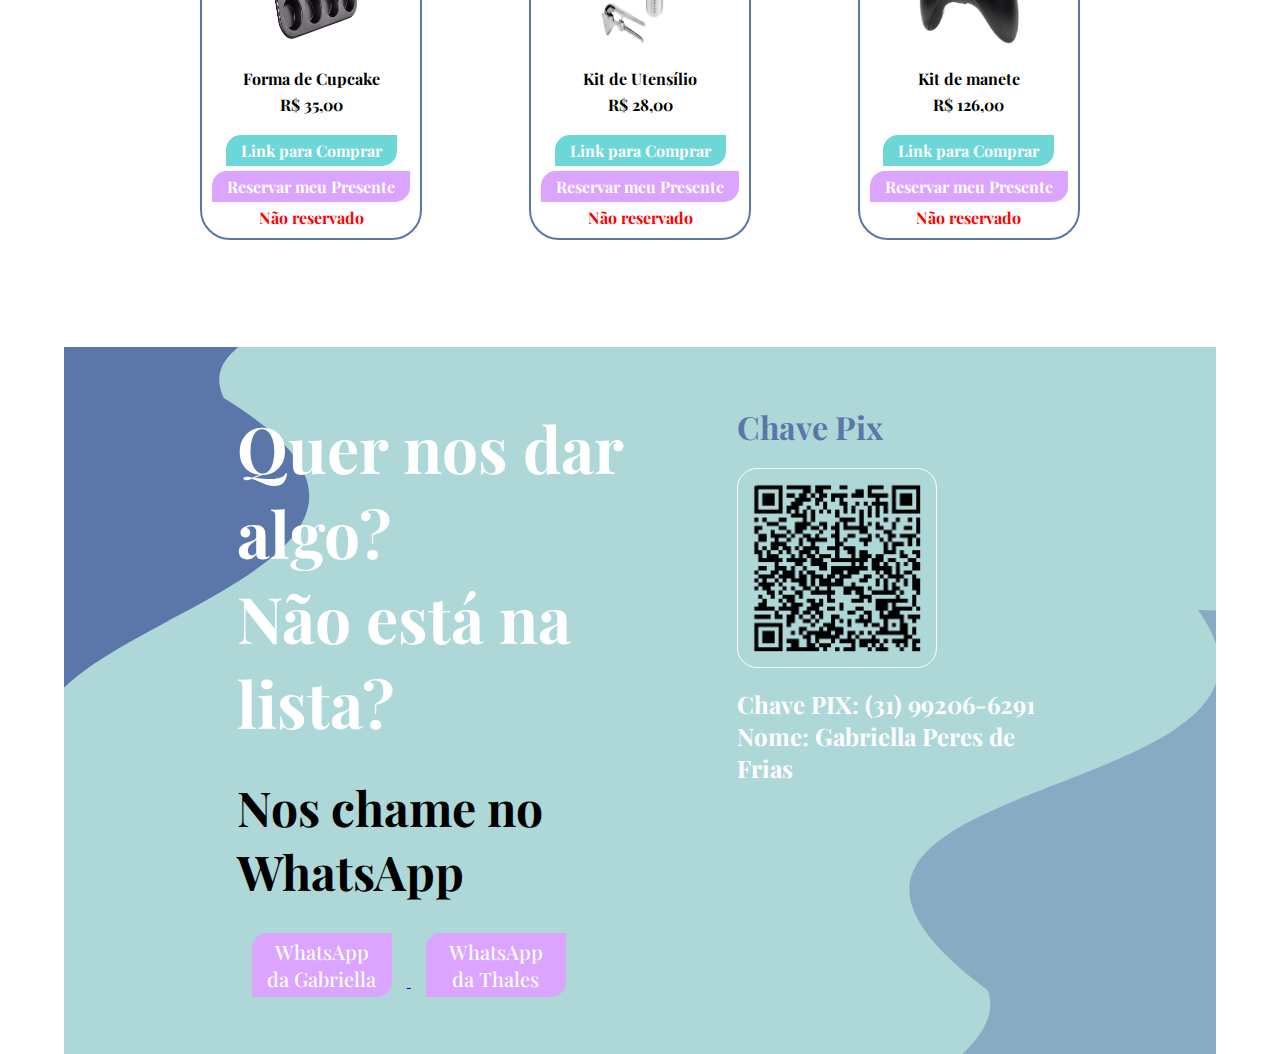
==== commit fdeacc4a: "Família Monitor" ====
--- a/presentsList.html
+++ b/presentsList.html
@@ -85,7 +85,7 @@
                         <a href="https://api.whatsapp.com/send?phone=55031992066291&text=Olá!%20Gostaria%20de%20presentear%20com%20um%20monitor!" target="_blank" rel="noopener noreferrer">
                             <button class="default-button detach"><h5>Reservar meu Presente</h5></button>
                         </a>
-                        <h5>Não reservado</h5>
+                        <h5 class="textGreen">Família</h5>
                     </div>
                 </div>
 
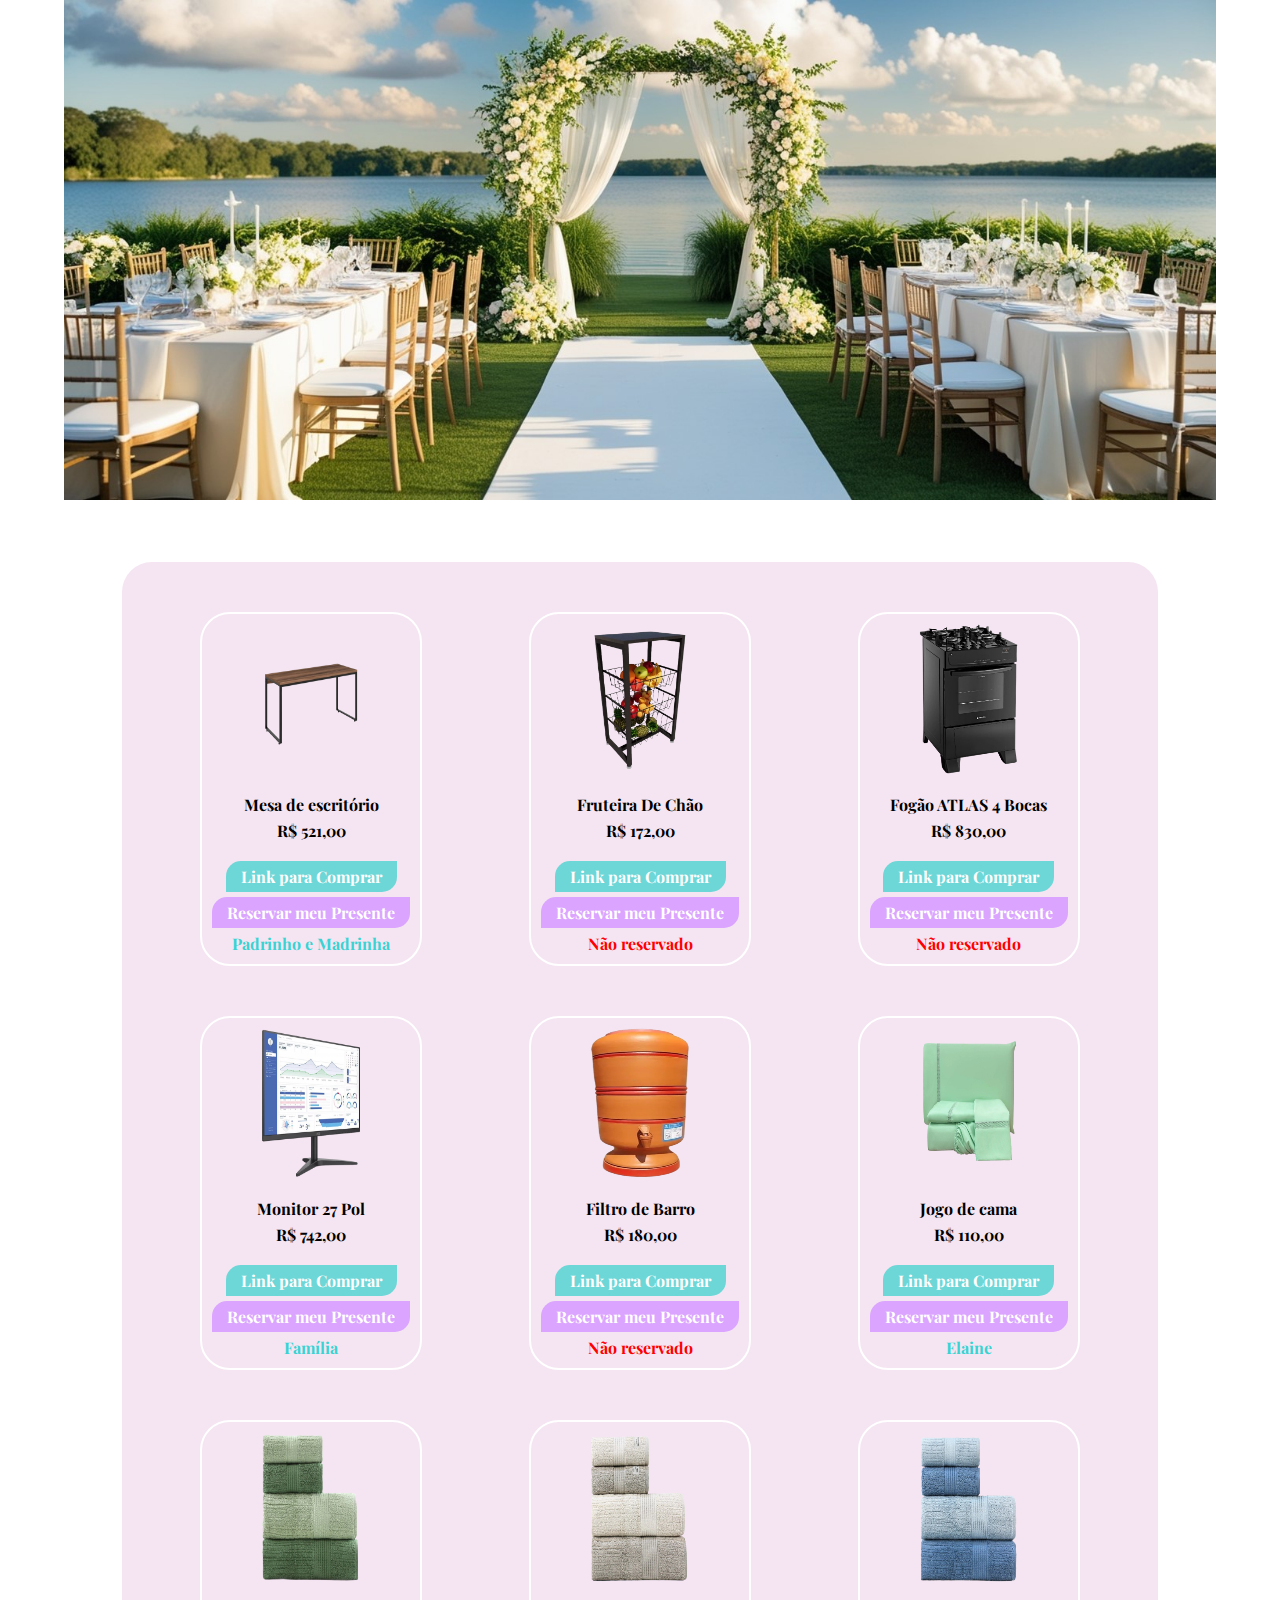
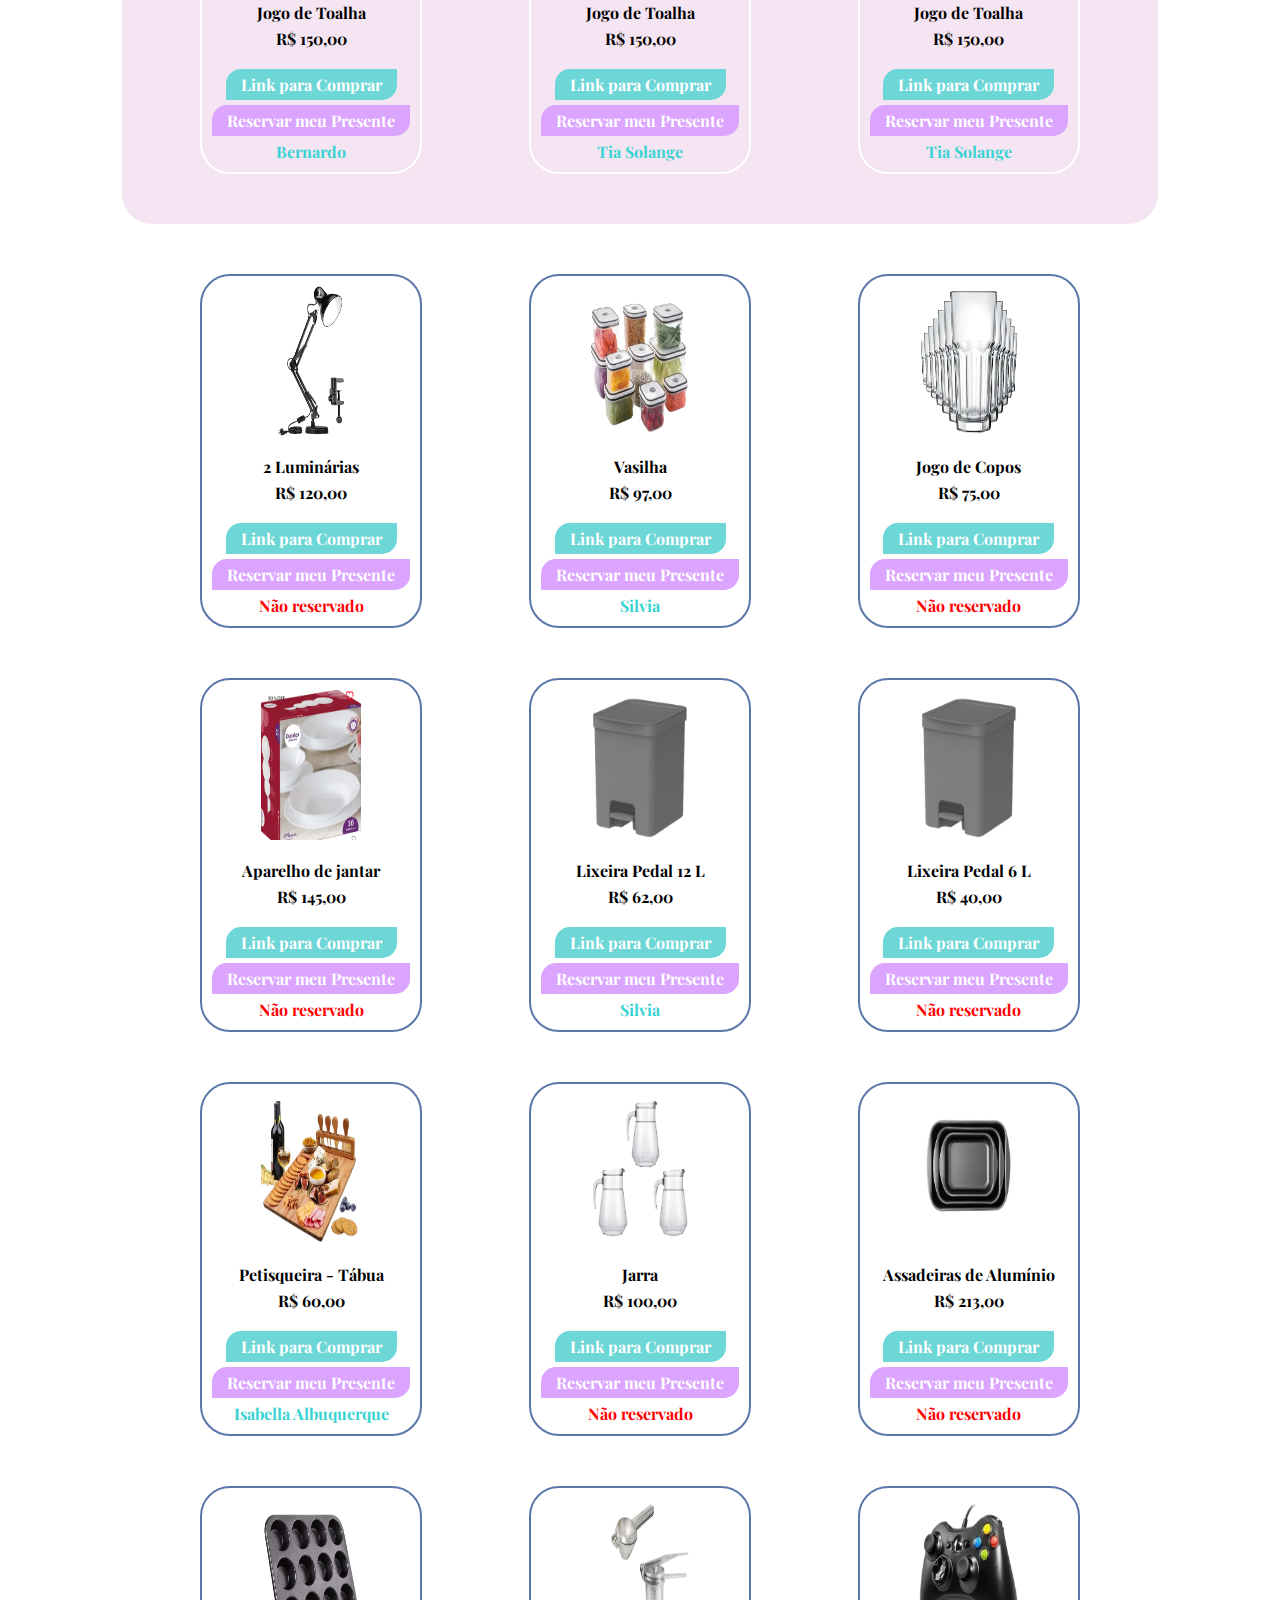
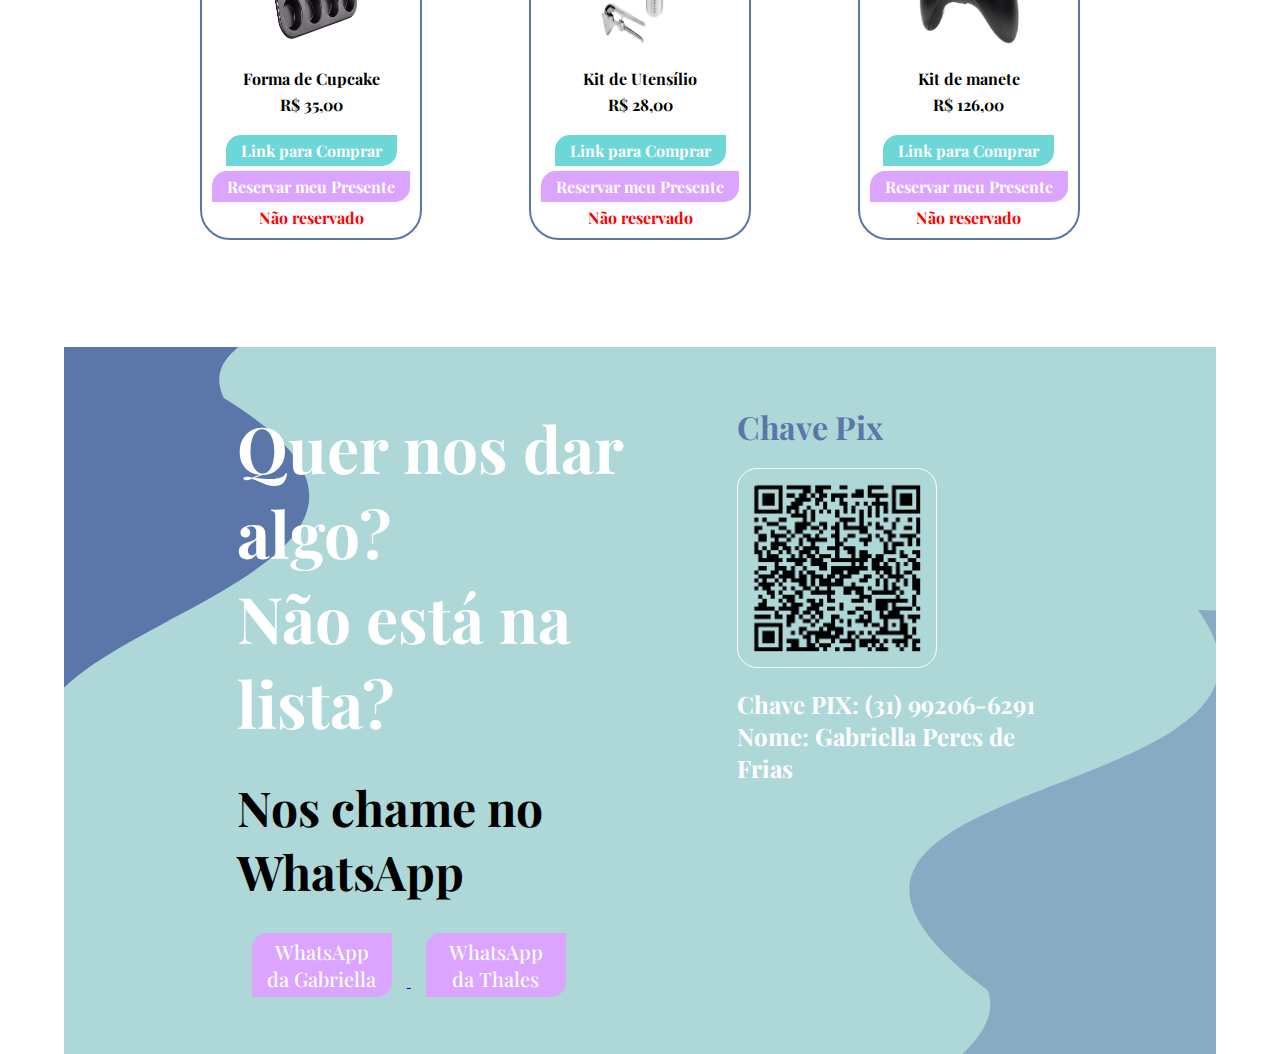
==== commit 9e095724: "Silva e Tia Solange" ====
--- a/presentsList.html
+++ b/presentsList.html
@@ -157,7 +157,7 @@
                         <a href="https://api.whatsapp.com/send?phone=55031992066291&text=Olá!%20Gostaria%20de%20presentear%20com%20um%20kit%20de%20toalhas%20bege!" target="_blank" rel="noopener noreferrer">
                             <button class="default-button detach"><h5>Reservar meu Presente</h5></button>
                         </a>
-                        <h5>Não reservado</h5>
+                        <h5  class="textGreen">Tia Solange</h5>
                     </div>
                 </div>
 
@@ -216,7 +216,7 @@
                         <a href="https://api.whatsapp.com/send?phone=55031992066291&text=Olá!%20Gostaria%20de%20presentear%20com%20um%20kit%20de%20vasilha!" target="_blank" rel="noopener noreferrer">
                             <button class="default-button detach"><h5>Reservar meu Presente</h5></button>
                         </a>
-                        <h5>Não reservado</h5>
+                        <h5 class="textGreen">Silvia</h5>
                     </div>
                 </div>
 
@@ -270,7 +270,7 @@
                         <a href="https://api.whatsapp.com/send?phone=55031992066291&text=Olá!%20Gostaria%20de%20presentear%20com%20uma%20lixeira%20de%20pedal%2012L!" target="_blank" rel="noopener noreferrer">
                             <button class="default-button detach"><h5>Reservar meu Presente</h5></button>
                         </a>
-                        <h5>Não reservado</h5>
+                        <h5 class="textGreen">Silvia</h5>
                     </div>
                 </div>
 
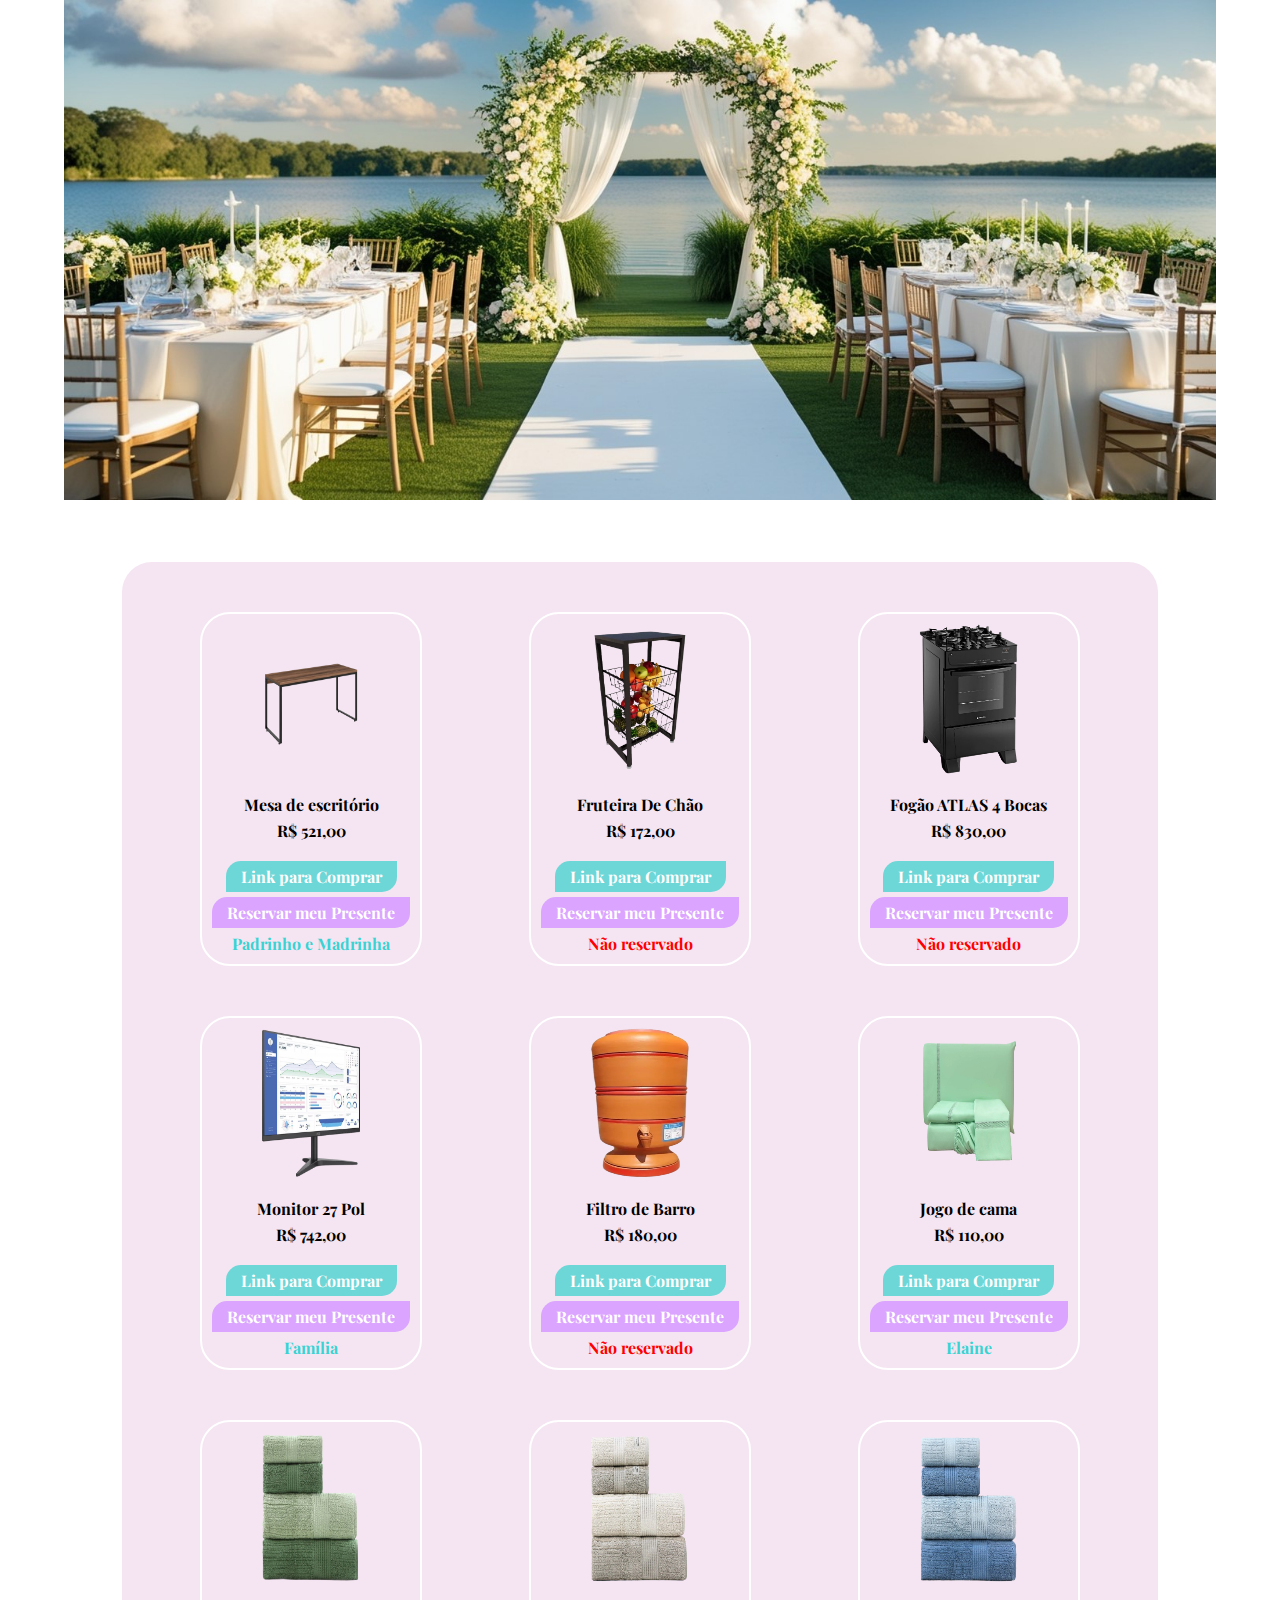
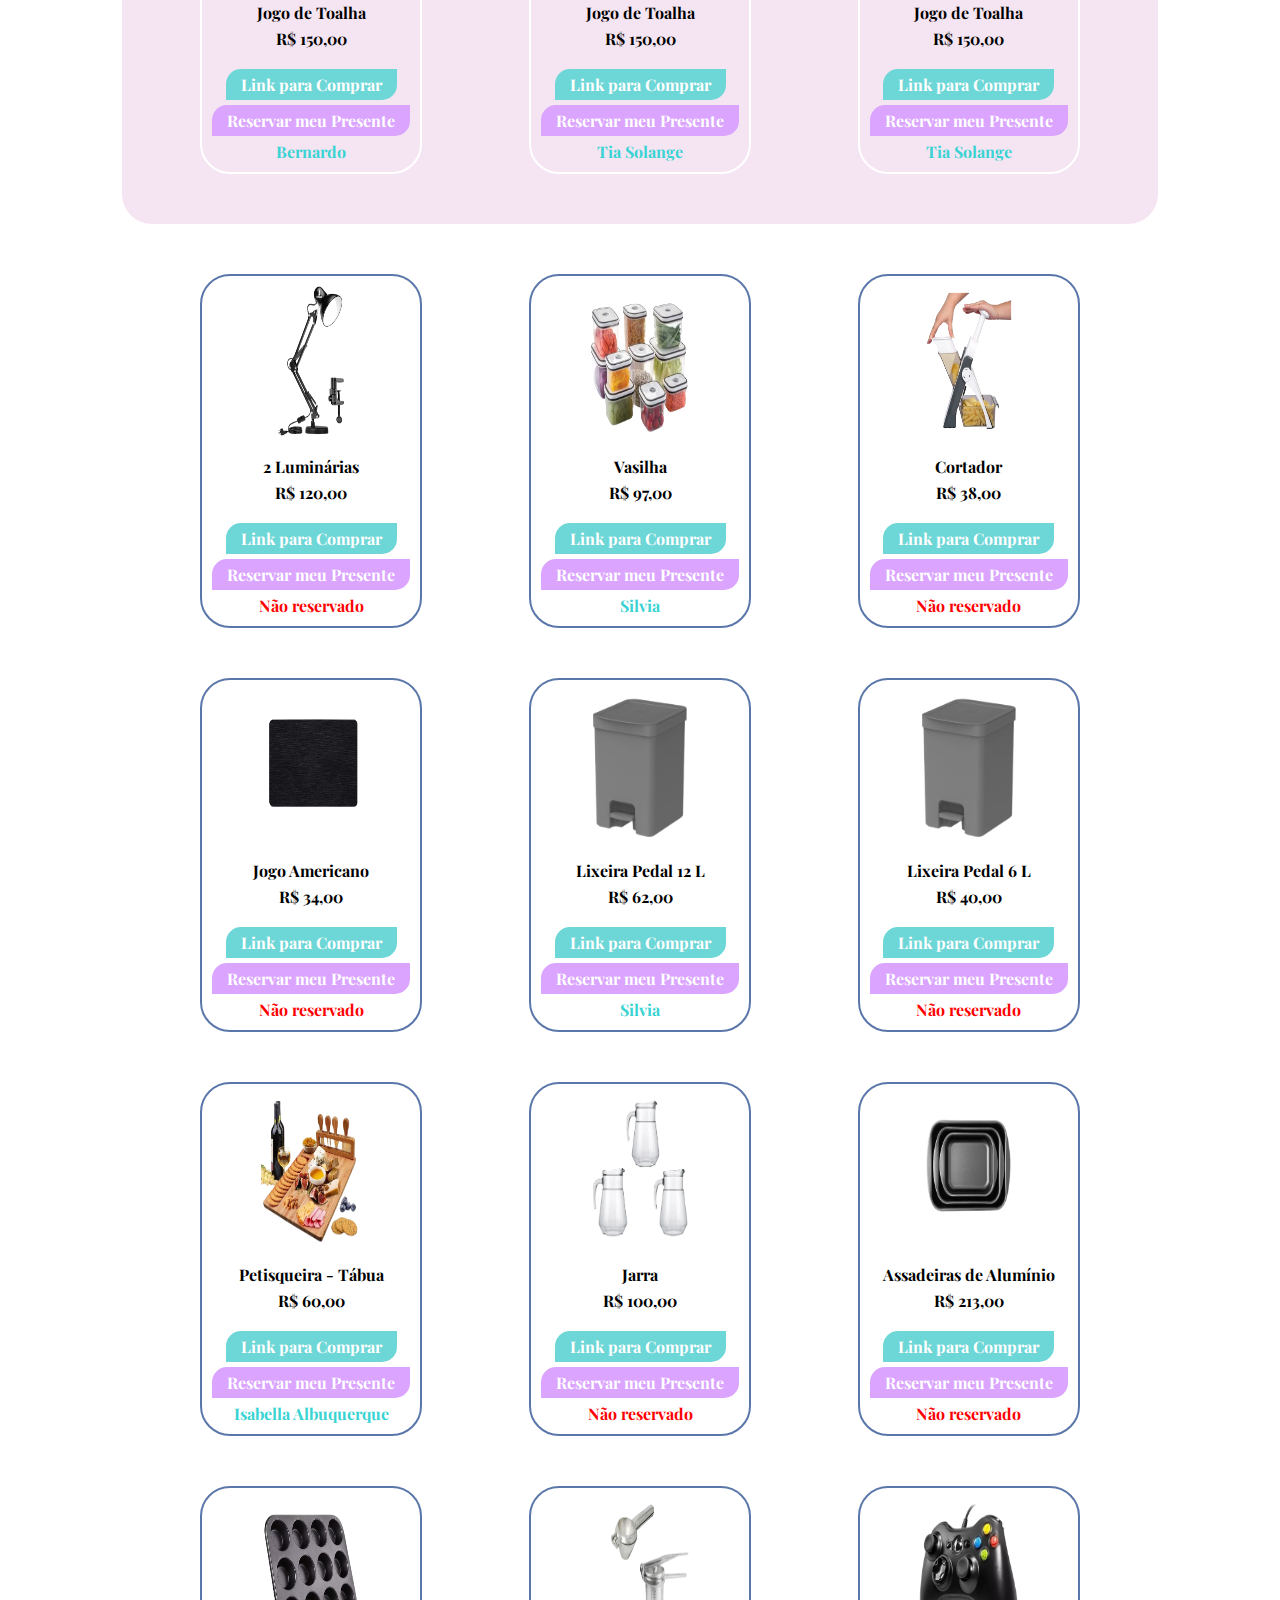
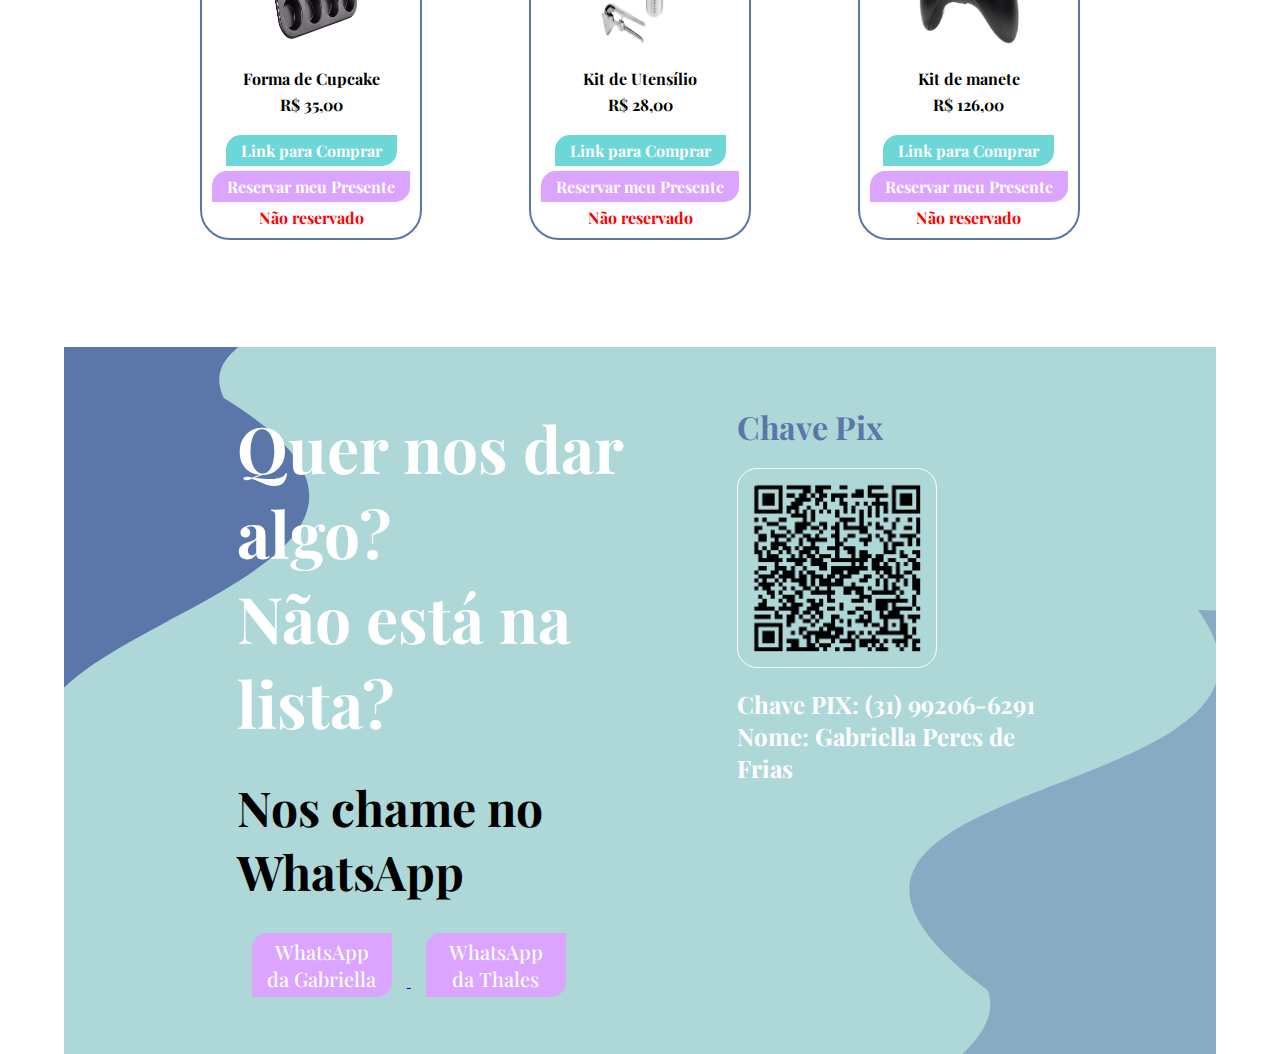
==== commit 1372aa62: "Adição do cortador e jogo americano" ====
--- a/presentsList.html
+++ b/presentsList.html
@@ -221,35 +221,35 @@
                 </div>
 
                 <div id="item">
-                    <img src="./assignments/itens/copo.png" alt="present1">
-                    <div id="name-list">
-                        <h5>Jogo de Copos</h5>
-                        <h5>R$ 75,00</h5>
-                    </div>
-                    <div id="item-buttons">
-                        <a href="https://www.nadir.com.br/jogo-de-copos-long-drink-bristol-nadir-410-ml--2711?pid=KIT_27110200760763_V188&srsltid=AfmBOopbq6KJZNjQTmZ-FLvECx63sA7j0rOr3uvOvz7oFMKAh8JEYHQU&quantidade=12" target="_blank" rel="noopener noreferrer">
-                            <button class="default-button"><h5>Link para Comprar</h5></button>
-                        </a>
-
-                        <a href="https://api.whatsapp.com/send?phone=55031992066291&text=Olá!%20Gostaria%20de%20presentear%20com%20um%20kit%20de%20copo!" target="_blank" rel="noopener noreferrer">
-                            <button class="default-button detach"><h5>Reservar meu Presente</h5></button>
-                        </a>
-                        <h5>Não reservado</h5>
-                    </div>
-                </div>
-
-                <div id="item">
-                    <img src="./assignments/itens/aparelho.png" alt="present1">
-                    <div id="name-list">
-                        <h5>Aparelho de jantar</h5>
-                        <h5>R$ 145,00</h5>
-                    </div>
-                    <div id="item-buttons">
-                        <a href="https://www.nadir.com.br/aparelho-de-jantar-menu-nadir-opaline-16-pecas--1643?pid=16430200938031&quantidade=16&gad_source=1&gclid=CjwKCAjw0t63BhAUEiwA5xP54Z6tfbeqk75cbzGaXLNAbO5btcn19J1UCHmgmRJxp8rSKo_sMP0UjBoC7lwQAvD_BwE" target="_blank" rel="noopener noreferrer">
-                            <button class="default-button"><h5>Link para Comprar</h5></button>
-                        </a>
-
-                        <a href="https://api.whatsapp.com/send?phone=55031992066291&text=Olá!%20Gostaria%20de%20presentear%20com%20um%20aparelho%20de%20jantar!" target="_blank" rel="noopener noreferrer">
+                    <img src="./assignments/itens/Cortador.png" alt="present1">
+                    <div id="name-list">
+                        <h5>Cortador</h5>
+                        <h5>R$ 38,00</h5>
+                    </div>
+                    <div id="item-buttons">
+                        <a href="https://shopee.com.br/product/421446882/23397170319?d_id=0c94a&uls_trackid=517kl2dl00t7&utm_content=41oeortFHW5B5WMwuxEeCZxus8zj" target="_blank" rel="noopener noreferrer">
+                            <button class="default-button"><h5>Link para Comprar</h5></button>
+                        </a>
+
+                        <a href="https://api.whatsapp.com/send?phone=55031992066291&text=Olá!%20Gostaria%20de%20presentear%20com%20um%20Cortador!" target="_blank" rel="noopener noreferrer">
+                            <button class="default-button detach"><h5>Reservar meu Presente</h5></button>
+                        </a>
+                        <h5>Não reservado</h5>
+                    </div>
+                </div>
+
+                <div id="item">
+                    <img src="./assignments/itens/Jogo americano.png" alt="present1">
+                    <div id="name-list">
+                        <h5>Jogo Americano</h5>
+                        <h5>R$ 34,00</h5>
+                    </div>
+                    <div id="item-buttons">
+                        <a href="https://shopee.com.br/product/458784994/11619866660?d_id=0c94a&uls_trackid=517kl2k101nu&utm_content=41oeortFHWKRAmtR7ghExANNcjif" target="_blank" rel="noopener noreferrer">
+                            <button class="default-button"><h5>Link para Comprar</h5></button>
+                        </a>
+
+                        <a href="https://api.whatsapp.com/send?phone=55031992066291&text=Olá!%20Gostaria%20de%20presentear%20com%20um%20Jogo%20Americano!" target="_blank" rel="noopener noreferrer">
                             <button class="default-button detach"><h5>Reservar meu Presente</h5></button>
                         </a>
                         <h5>Não reservado</h5>
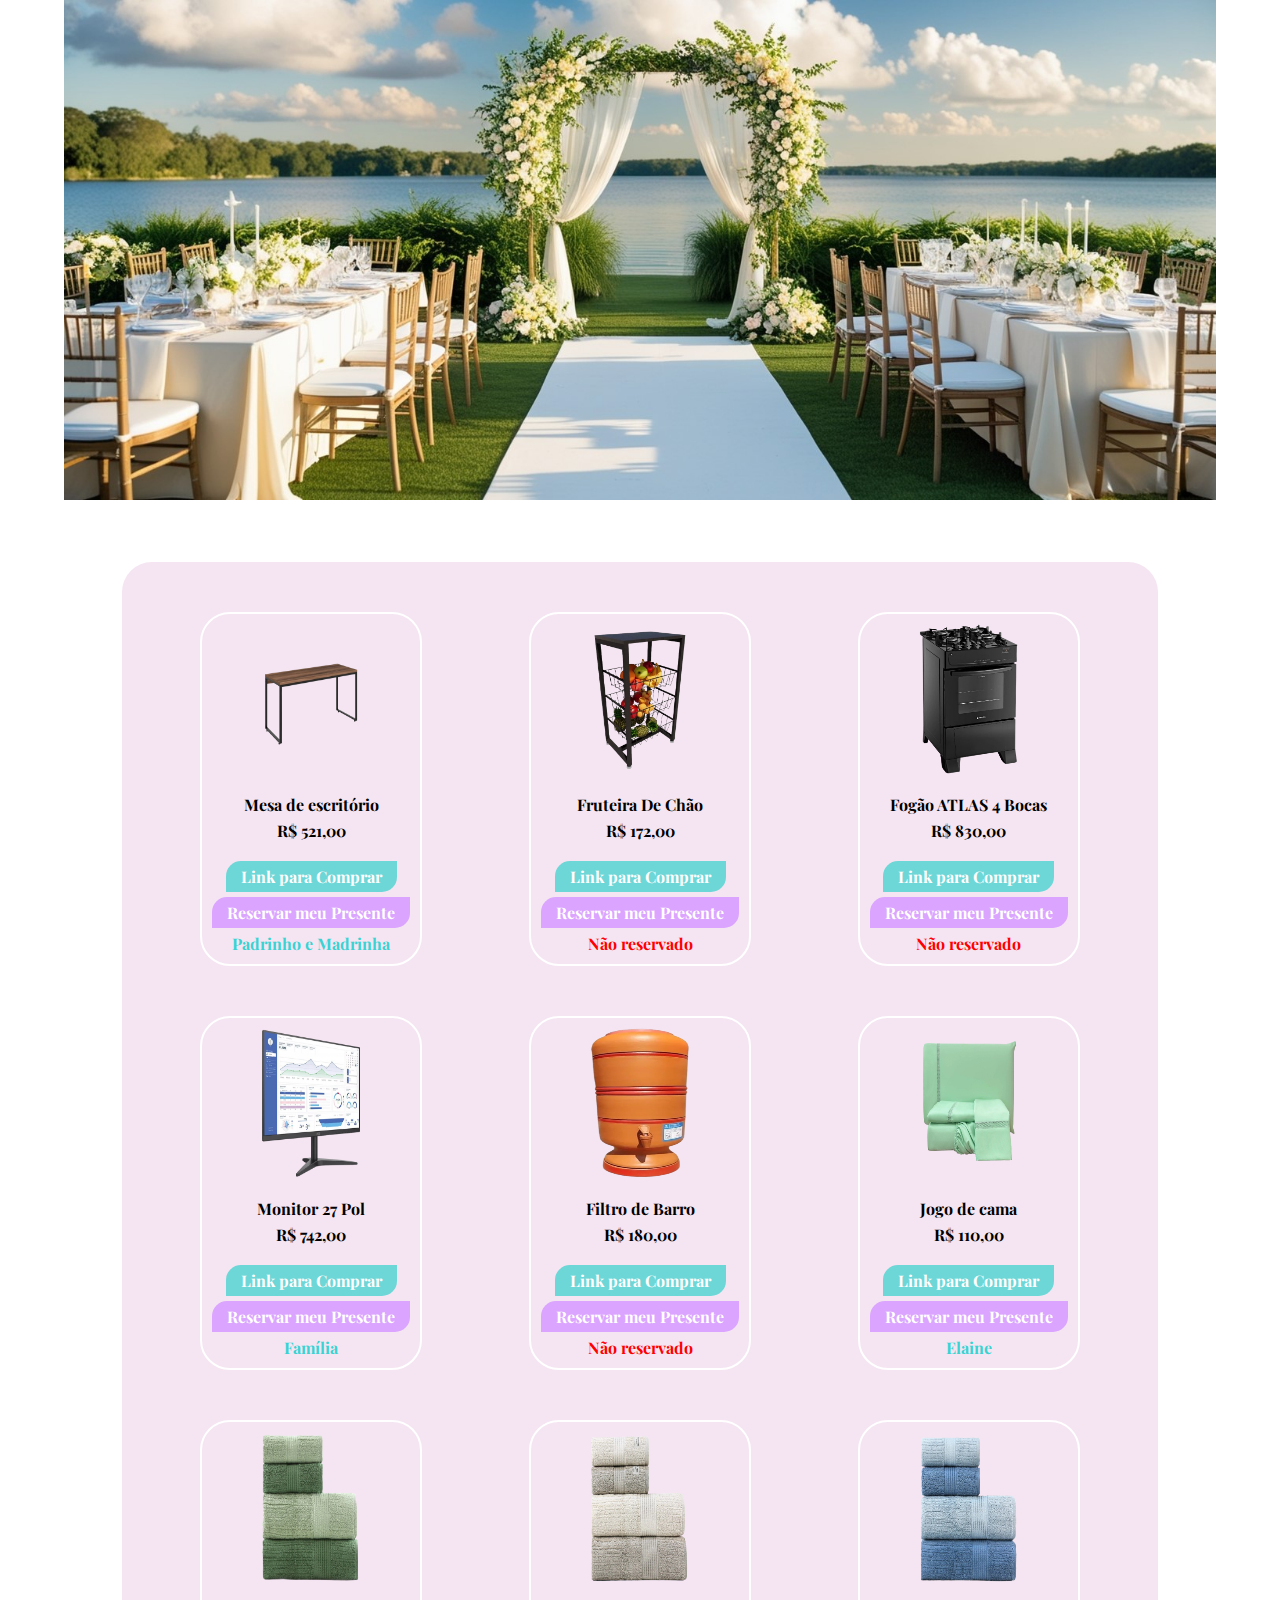
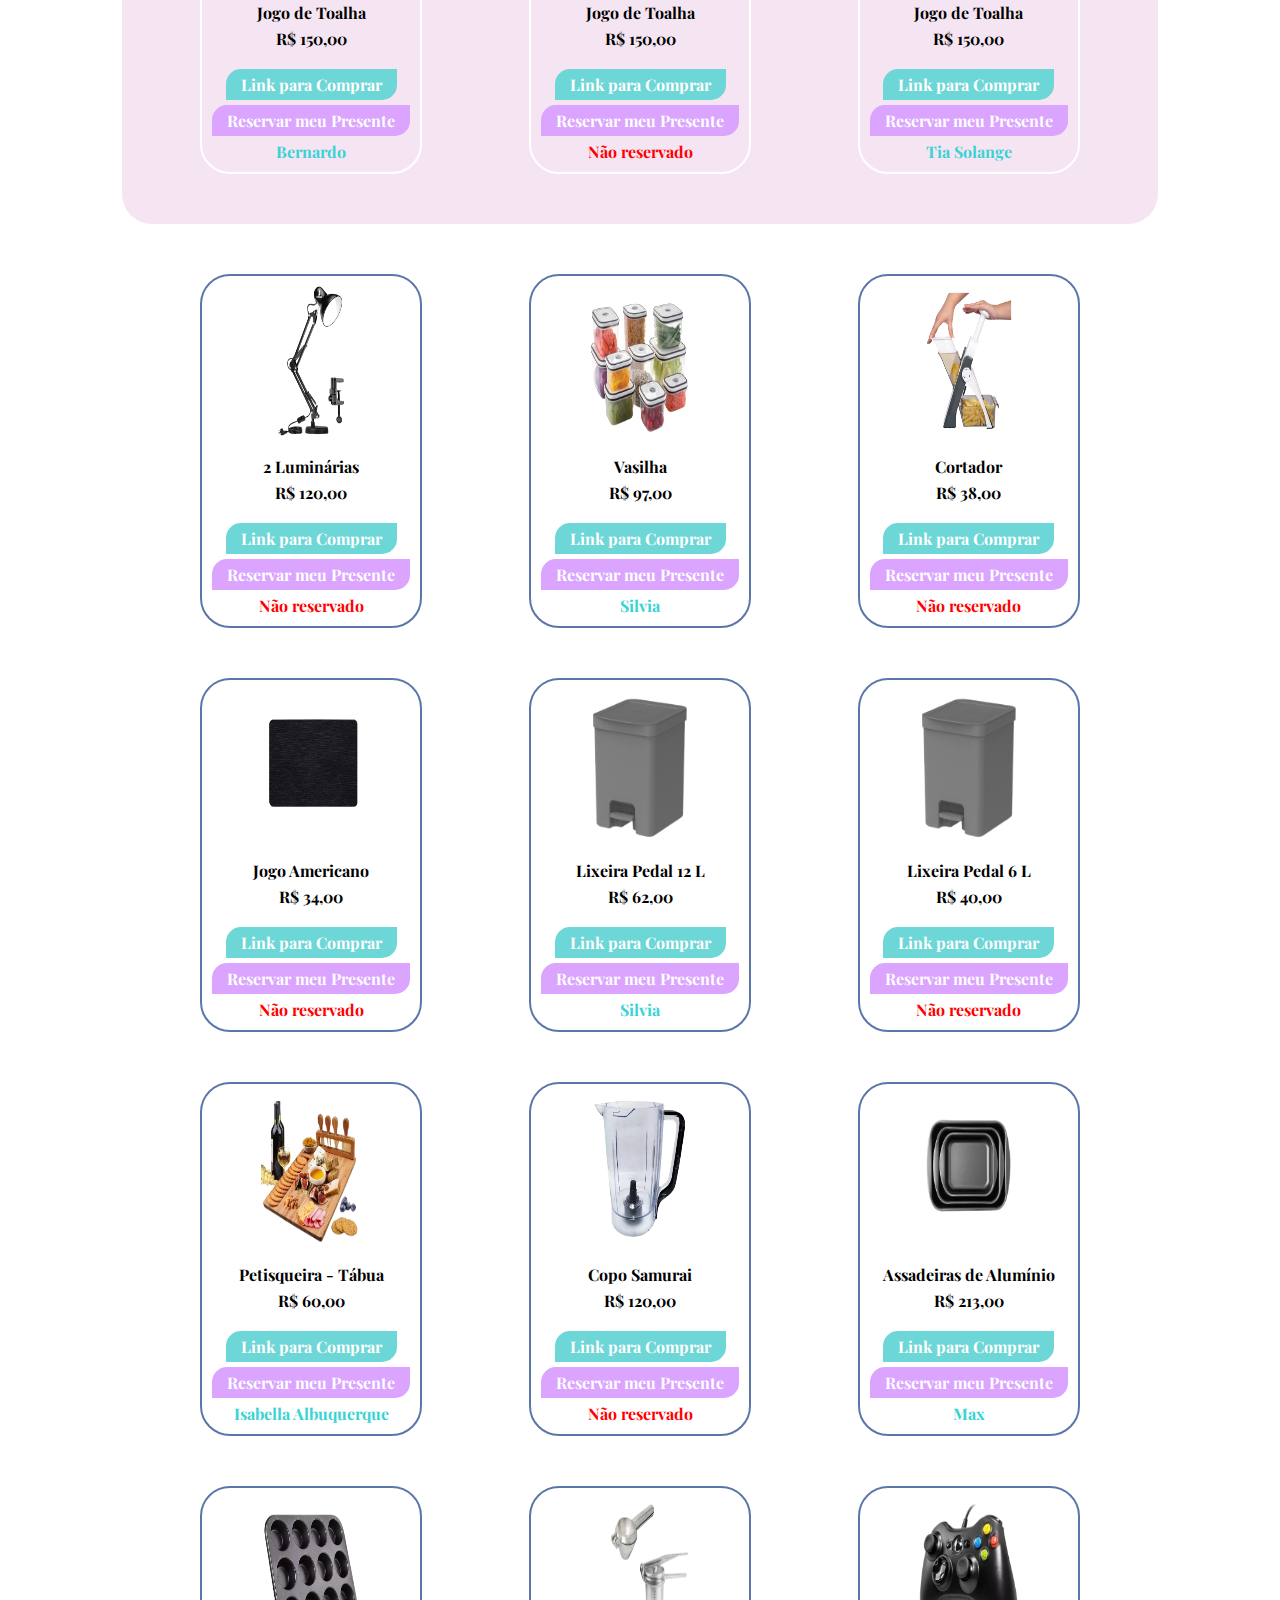
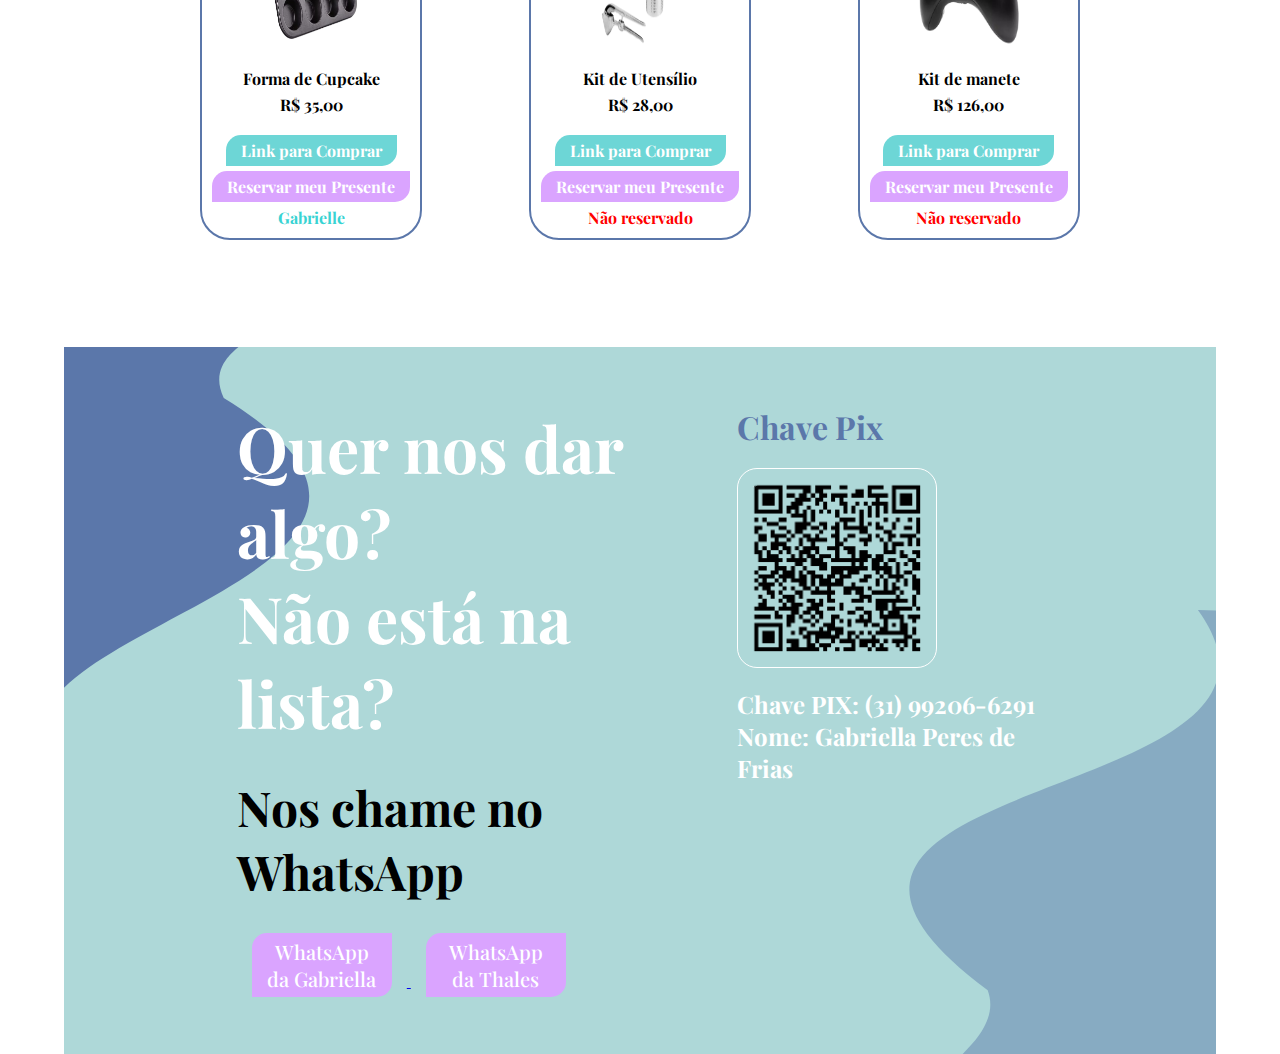
==== commit a1978cfd: "Retirado a jarra e adicionado o copo, colocado o nome do Max e Gabrielle, assadeira e forma cupcake." ====
--- a/presentsList.html
+++ b/presentsList.html
@@ -157,7 +157,7 @@
                         <a href="https://api.whatsapp.com/send?phone=55031992066291&text=Olá!%20Gostaria%20de%20presentear%20com%20um%20kit%20de%20toalhas%20bege!" target="_blank" rel="noopener noreferrer">
                             <button class="default-button detach"><h5>Reservar meu Presente</h5></button>
                         </a>
-                        <h5  class="textGreen">Tia Solange</h5>
+                        <h5 >Não reservado</h5>
                     </div>
                 </div>
 
@@ -311,17 +311,17 @@
                 </div>
 
                 <div id="item">
-                    <img src="./assignments/itens/jarra.png" alt="present1">
-                    <div id="name-list">
-                        <h5>Jarra</h5>
-                        <h5>R$ 100,00</h5>
-                    </div>
-                    <div id="item-buttons">
-                        <a href="https://www.mercadolivre.com.br/jogo-de-3-jarras-bar-sempre-sucos-ou-drinks-15l-nadir-figue/p/MLB28983653?item_id=MLB3680232519&from=gshop&matt_tool=68506710&matt_word=&matt_source=google&matt_campaign_id=14302215504&matt_ad_group_id=154967597028&matt_match_type=&matt_network=g&matt_device=c&matt_creative=649487315881&matt_keyword=&matt_ad_position=&matt_ad_type=pla&matt_merchant_id=735098660&matt_product_id=MLB28983653-product&matt_product_partition_id=2014536770767&matt_target_id=pla-2014536770767&cq_src=google_ads&cq_cmp=14302215504&cq_net=g&cq_plt=gp&cq_med=pla&gad_source=1&gclid=CjwKCAjw0t63BhAUEiwA5xP54SSa1uRmyAecQeItX-kM1GH17QhE0G2zliqX8yI42pHWcJ6AQUSlshoCQyIQAvD_BwE" target="_blank" rel="noopener noreferrer">
-                            <button class="default-button"><h5>Link para Comprar</h5></button>
-                        </a>
-
-                        <a href="https://api.whatsapp.com/send?phone=55031992066291&text=Olá!%20Gostaria%20de%20presentear%20com%20três%20jarras!" target="_blank" rel="noopener noreferrer">
+                    <img src="./assignments/itens/copo_samurai.png" alt="present1">
+                    <div id="name-list">
+                        <h5>Copo Samurai</h5>
+                        <h5>R$ 120,00</h5>
+                    </div>
+                    <div id="item-buttons">
+                        <a href="https://www.mercadolivre.com.br/copo-liquidificador-philco-samurai-super-chef-sem-tampa/p/MLB24304771?pdp_filters=item_id%3AMLB3985033170&from=gshop&matt_tool=67377542&matt_word=&matt_source=google&matt_campaign_id=14303413625&matt_ad_group_id=135261093313&matt_match_type=&matt_network=g&matt_device=c&matt_creative=584295662774&matt_keyword=&matt_ad_position=&matt_ad_type=pla&matt_merchant_id=735098660&matt_product_id=MLB24304771-product&matt_product_partition_id=2269732254858&matt_target_id=aud-2264092954050:pla-2269732254858&cq_src=google_ads&cq_cmp=14303413625&cq_net=g&cq_plt=gp&cq_med=pla&gad_source=1&gclid=CjwKCAiA0rW6BhAcEiwAQH28It-nGkD7ADyoWF78KgOPvLZuTvPVoWGCYK3Wi7XmYV6n2ZkziMEVNxoCjcIQAvD_BwE" target="_blank" rel="noopener noreferrer">
+                            <button class="default-button"><h5>Link para Comprar</h5></button>
+                        </a>
+
+                        <a href="https://api.whatsapp.com/send?phone=55031992066291&text=Olá!%20Gostaria%20de%20presentear%20com%20Copo%20Samurai!" target="_blank" rel="noopener noreferrer">
                             <button class="default-button detach"><h5>Reservar meu Presente</h5></button>
                         </a>
                         <h5>Não reservado</h5>
@@ -342,7 +342,7 @@
                         <a href="https://api.whatsapp.com/send?phone=55031992066291&text=Olá!%20Gostaria%20de%20presentear%20com%20kit%20de%20assadeira!" target="_blank" rel="noopener noreferrer">
                             <button class="default-button detach"><h5>Reservar meu Presente</h5></button>
                         </a>
-                        <h5>Não reservado</h5>
+                        <h5 class="textGreen">Max</h5>
                     </div>
                 </div>
 
@@ -360,7 +360,7 @@
                         <a href="https://api.whatsapp.com/send?phone=55031992066291&text=Olá!%20Gostaria%20de%20presentear%20com%20duas%20formas%20de%20cupcake!" target="_blank" rel="noopener noreferrer">
                             <button class="default-button detach"><h5>Reservar meu Presente</h5></button>
                         </a>
-                        <h5>Não reservado</h5>
+                        <h5 class="textGreen">Gabrielle</h5>
                     </div>
                 </div>
 
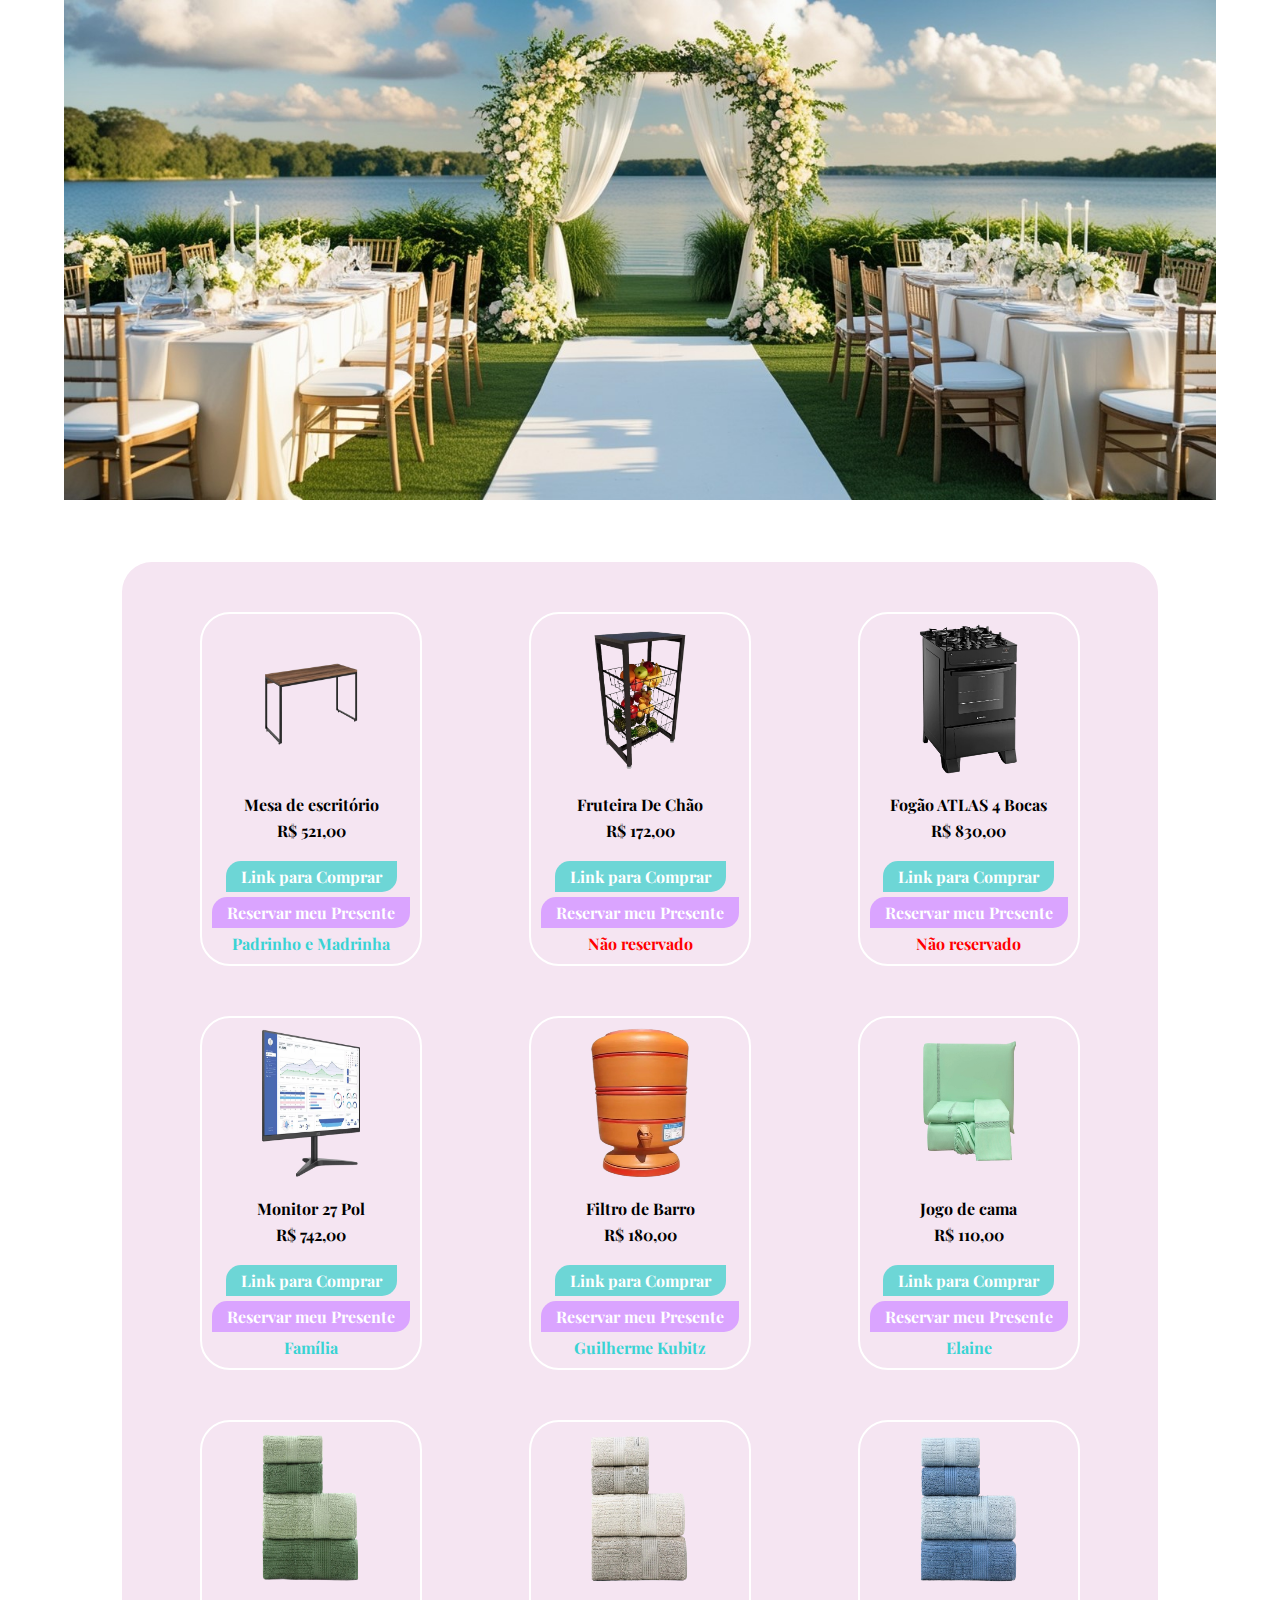
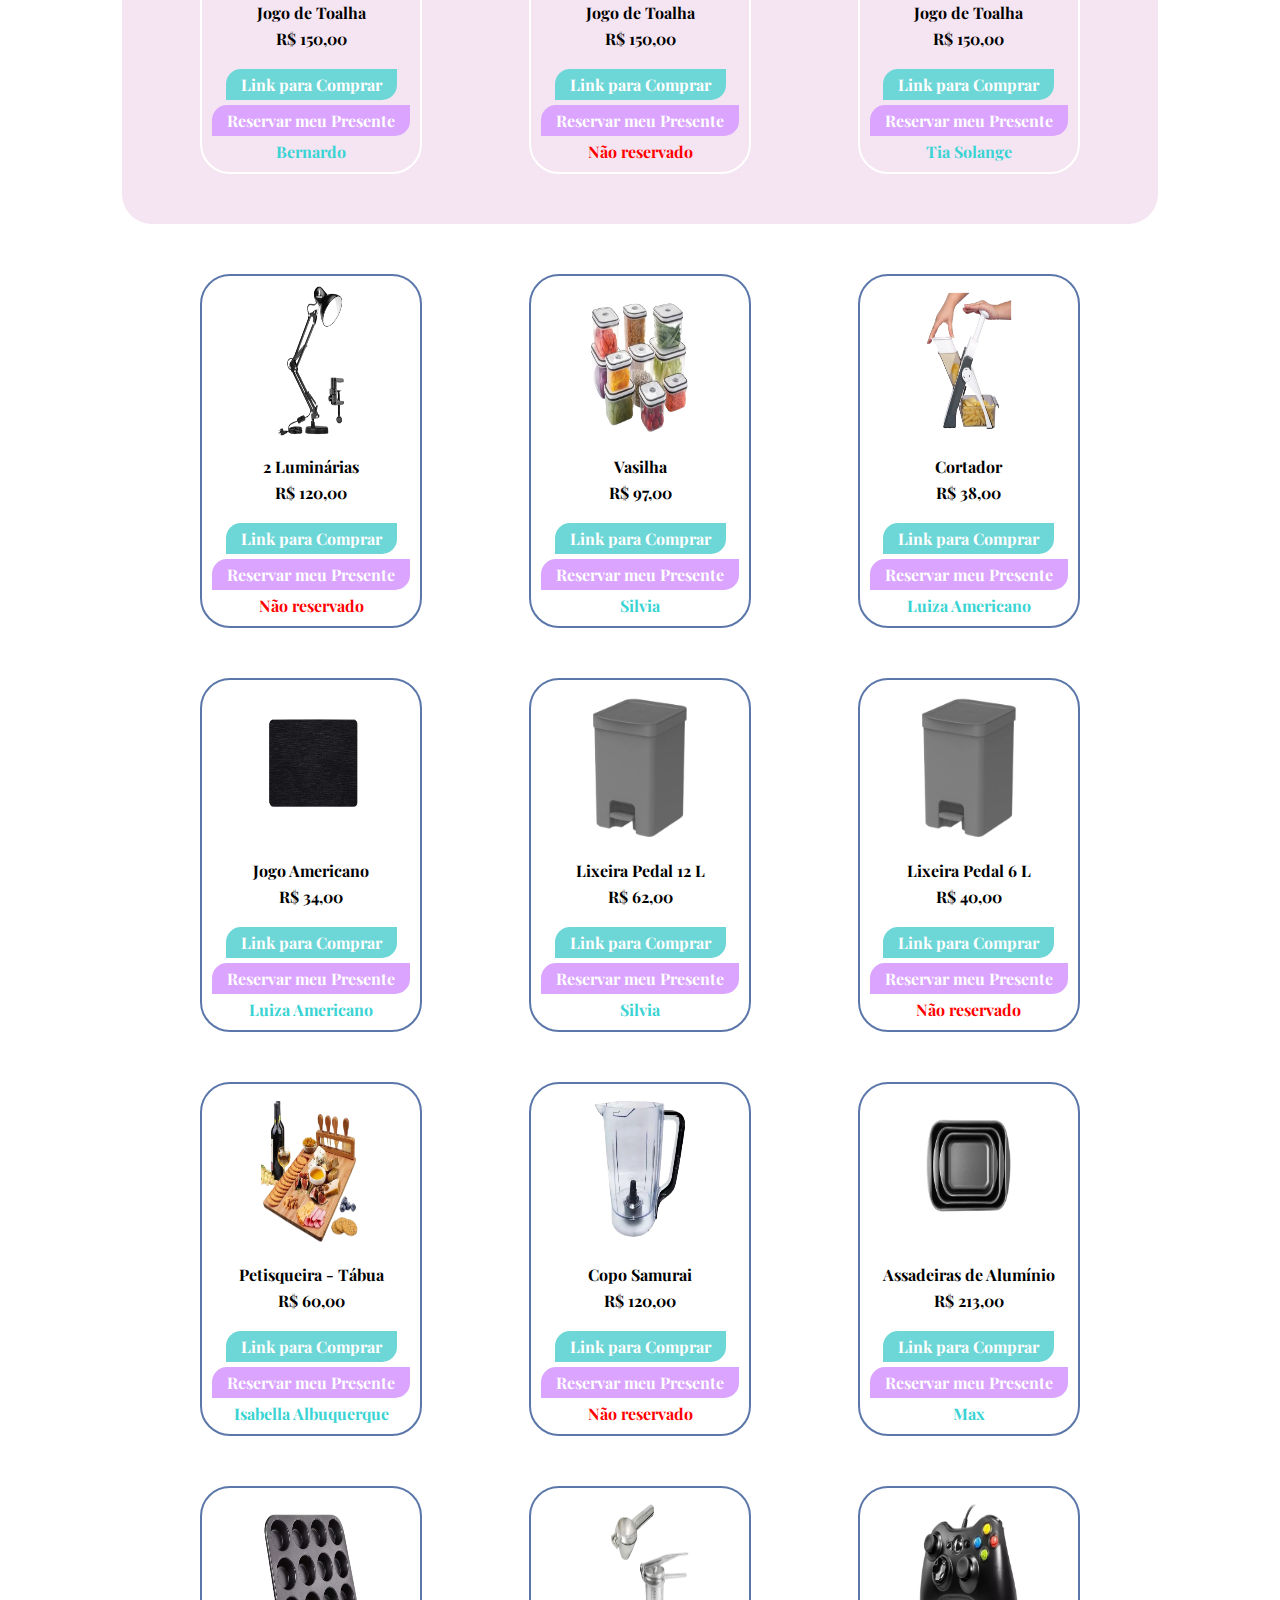
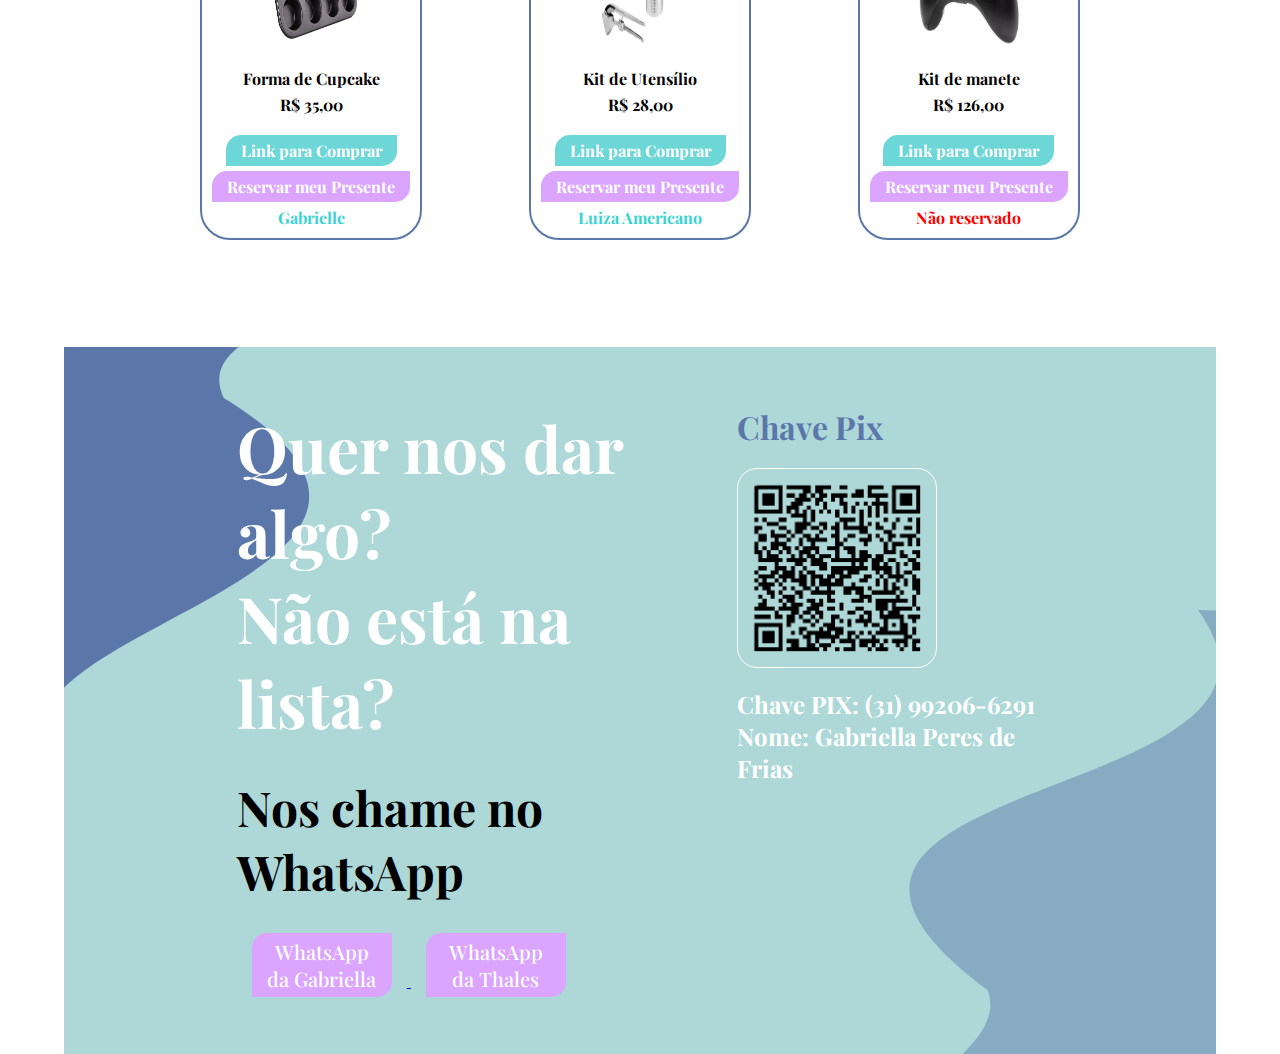
==== commit 4c1b1cca: "Luiza Americano e Guilherme Kubitz" ====
--- a/presentsList.html
+++ b/presentsList.html
@@ -103,7 +103,7 @@
                         <a href="https://api.whatsapp.com/send?phone=55031992066291&text=Olá!%20Gostaria%20de%20presentear%20com%20um%20filtro%20de%20barro!" target="_blank" rel="noopener noreferrer">
                             <button class="default-button detach"><h5>Reservar meu Presente</h5></button>
                         </a>
-                        <h5>Não reservado</h5>
+                        <h5 class="textGreen">Guilherme Kubitz</h5>
                     </div>
                 </div>
 
@@ -234,7 +234,7 @@
                         <a href="https://api.whatsapp.com/send?phone=55031992066291&text=Olá!%20Gostaria%20de%20presentear%20com%20um%20Cortador!" target="_blank" rel="noopener noreferrer">
                             <button class="default-button detach"><h5>Reservar meu Presente</h5></button>
                         </a>
-                        <h5>Não reservado</h5>
+                        <h5 class="textGreen">Luiza Americano</h5>
                     </div>
                 </div>
 
@@ -252,7 +252,7 @@
                         <a href="https://api.whatsapp.com/send?phone=55031992066291&text=Olá!%20Gostaria%20de%20presentear%20com%20um%20Jogo%20Americano!" target="_blank" rel="noopener noreferrer">
                             <button class="default-button detach"><h5>Reservar meu Presente</h5></button>
                         </a>
-                        <h5>Não reservado</h5>
+                        <h5 class="textGreen">Luiza Americano</h5>
                     </div>
                 </div>
 
@@ -378,7 +378,7 @@
                         <a href="https://api.whatsapp.com/send?phone=55031992066291&text=Olá!%20Gostaria%20de%20presentear%20com%20um%20kit%20de%20utensílios%20de%20cozinha!" target="_blank" rel="noopener noreferrer">
                             <button class="default-button detach"><h5>Reservar meu Presente</h5></button>
                         </a>
-                        <h5>Não reservado</h5>
+                        <h5 class="textGreen">Luiza Americano</h5>
                     </div>
                 </div>
 
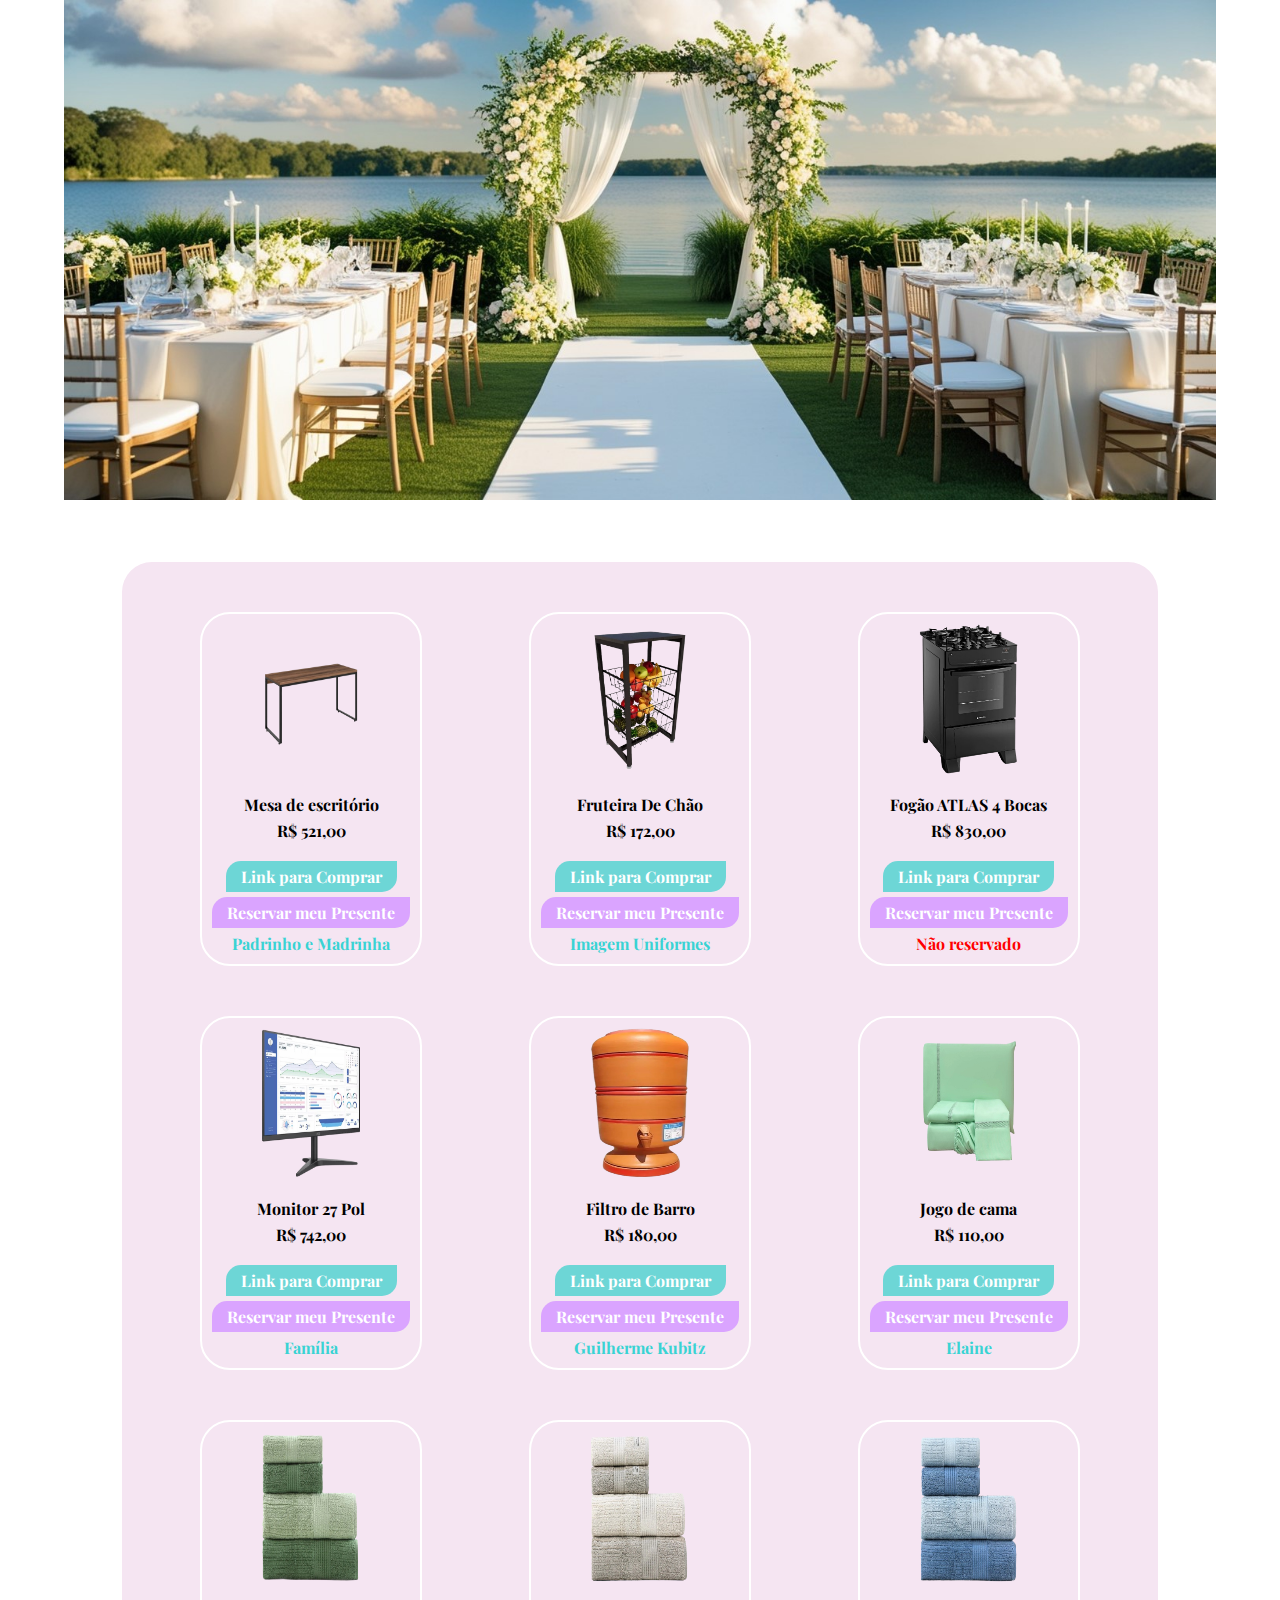
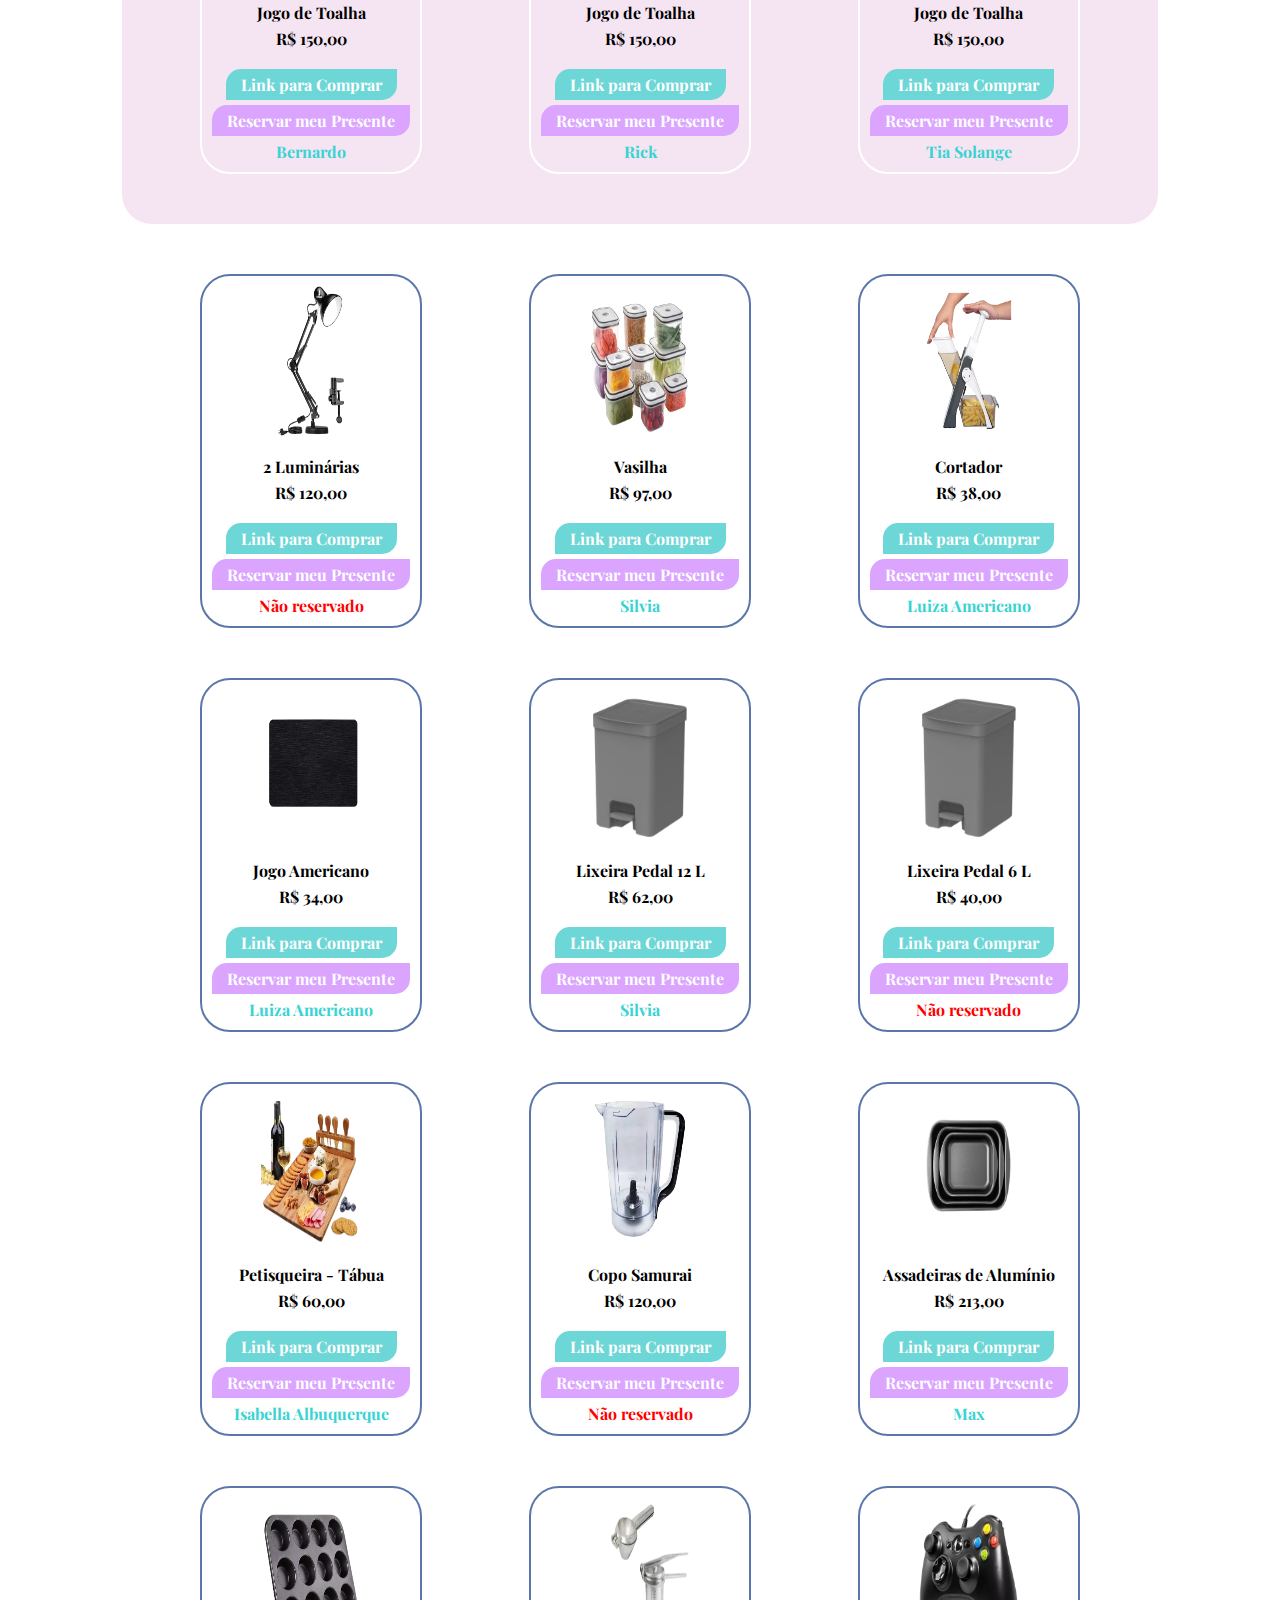
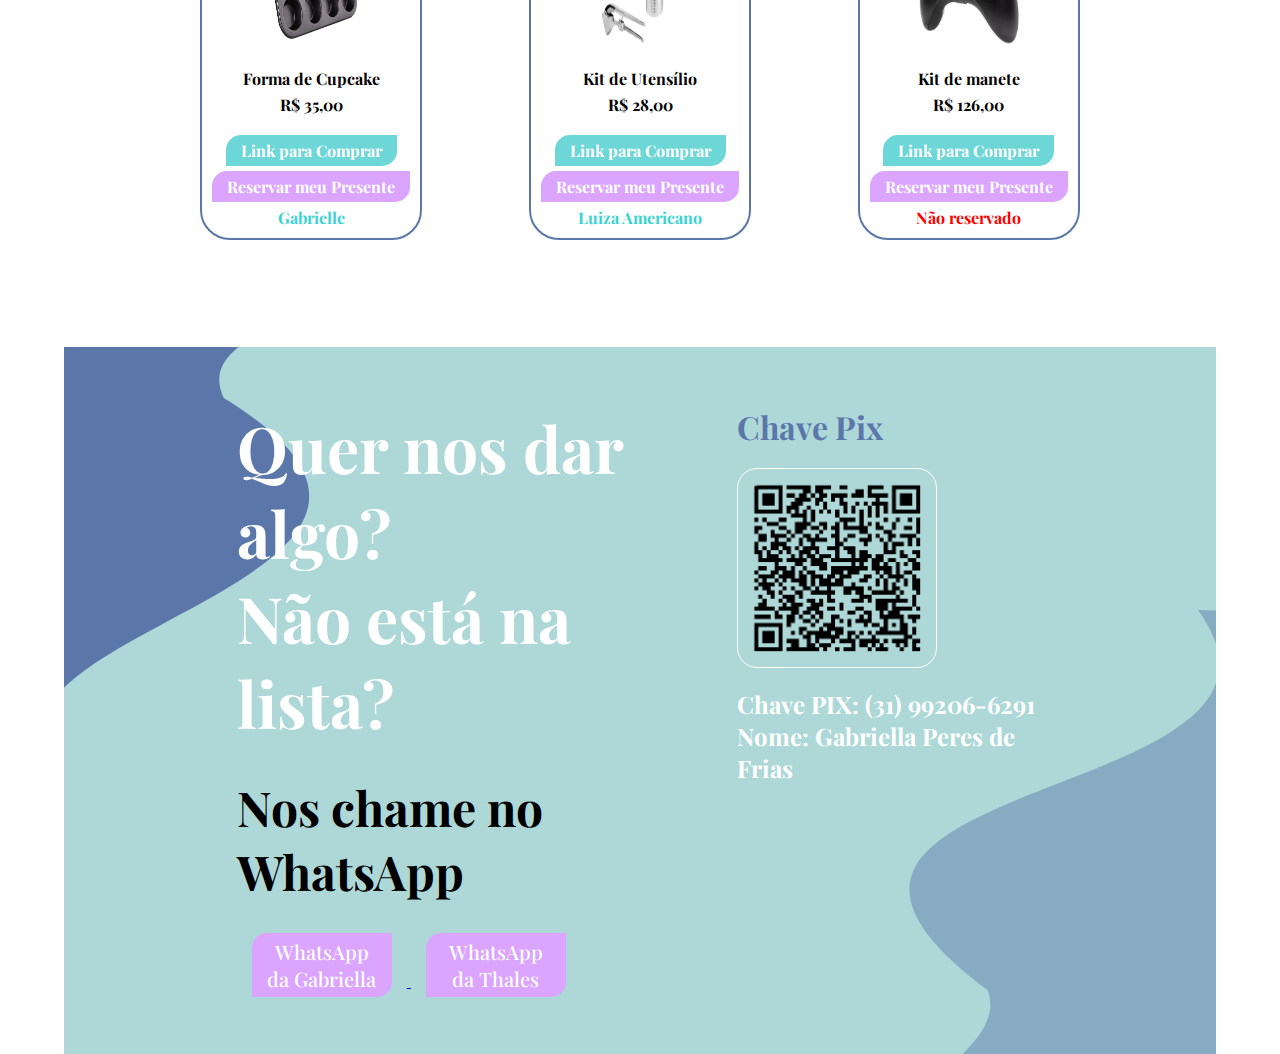
==== commit 912e0cbf: "Imagem e Rick" ====
--- a/presentsList.html
+++ b/presentsList.html
@@ -49,7 +49,7 @@
                         <a href="https://api.whatsapp.com/send?phone=55031992066291&text=Olá!%20Gostaria%20de%20presentear%20com%20uma%20fruteira!" target="_blank" rel="noopener noreferrer">
                             <button class="default-button detach"><h5>Reservar meu Presente</h5></button>
                         </a>
-                        <h5>Não reservado</h5>
+                        <h5 class="textGreen">Imagem Uniformes</h5>
                     </div>
                 </div>
 
@@ -157,7 +157,7 @@
                         <a href="https://api.whatsapp.com/send?phone=55031992066291&text=Olá!%20Gostaria%20de%20presentear%20com%20um%20kit%20de%20toalhas%20bege!" target="_blank" rel="noopener noreferrer">
                             <button class="default-button detach"><h5>Reservar meu Presente</h5></button>
                         </a>
-                        <h5 >Não reservado</h5>
+                        <h5 class="textGreen">Rick</h5>
                     </div>
                 </div>
 
